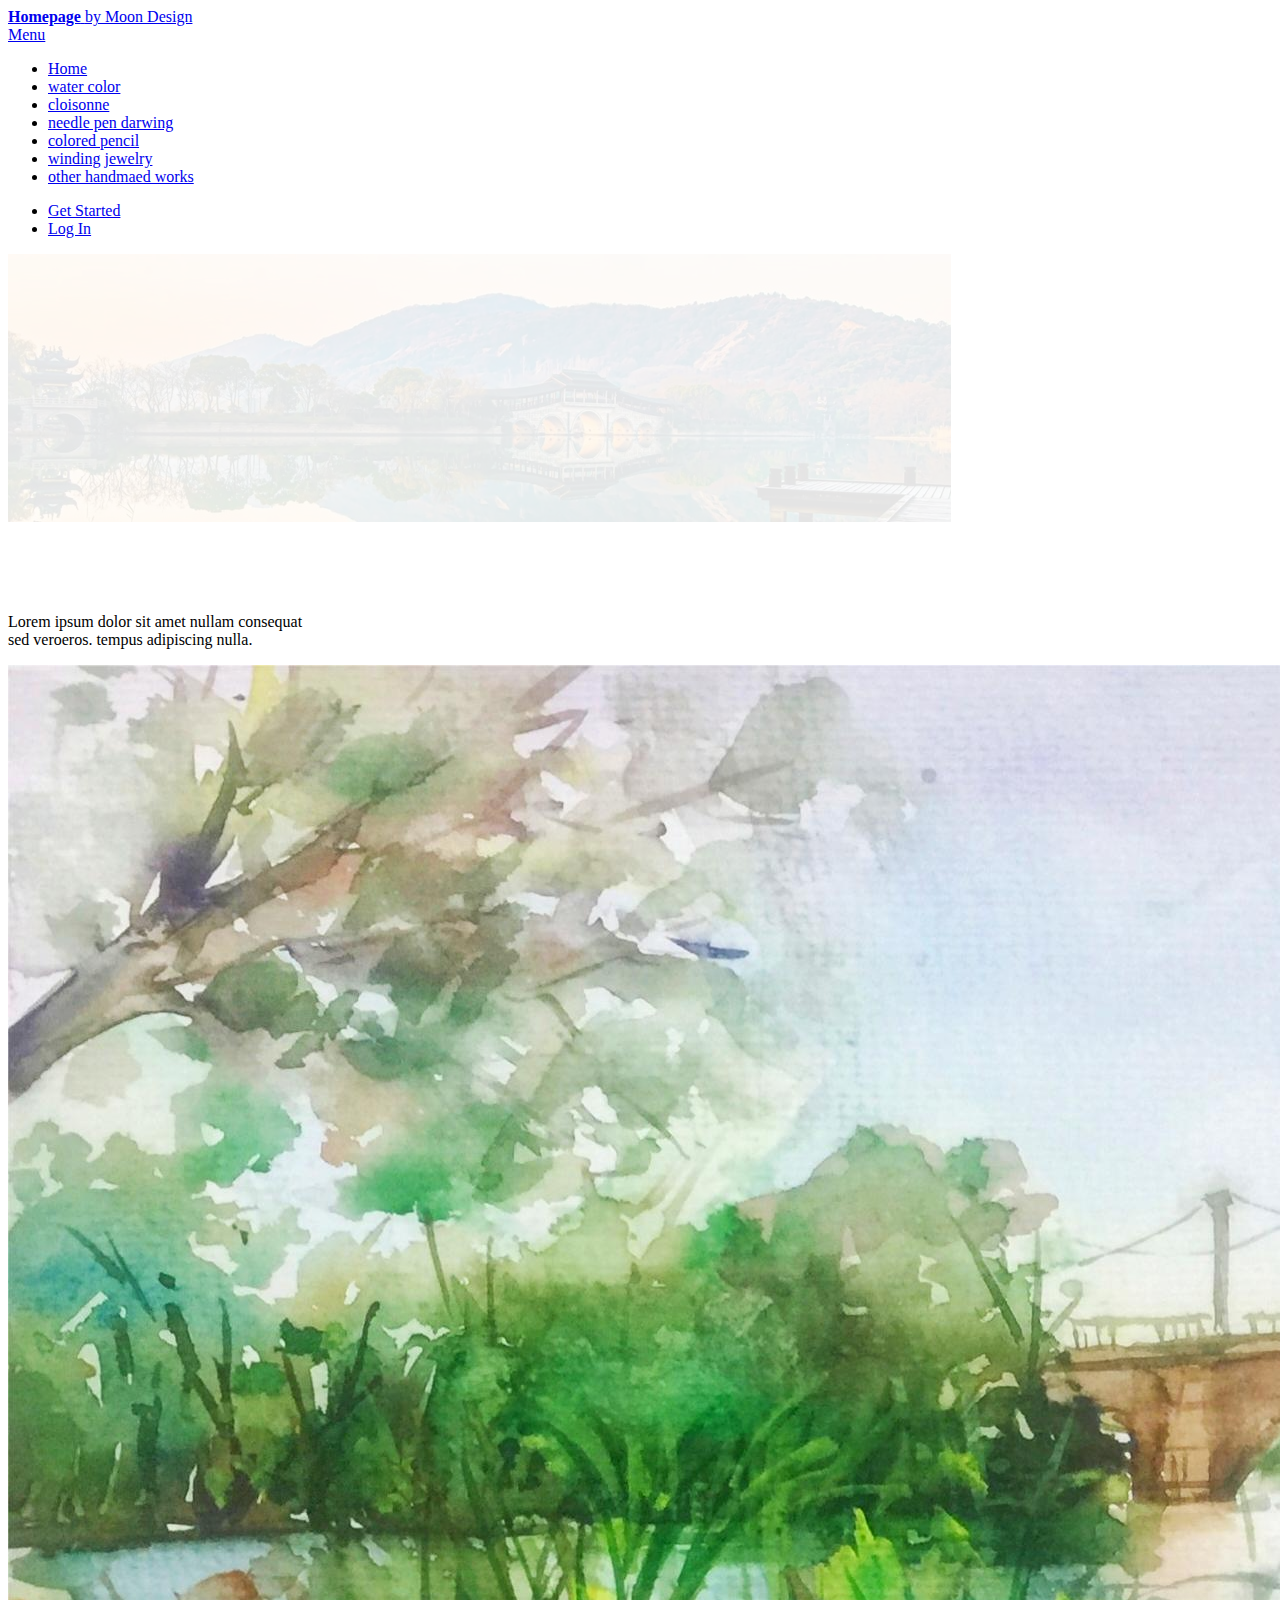
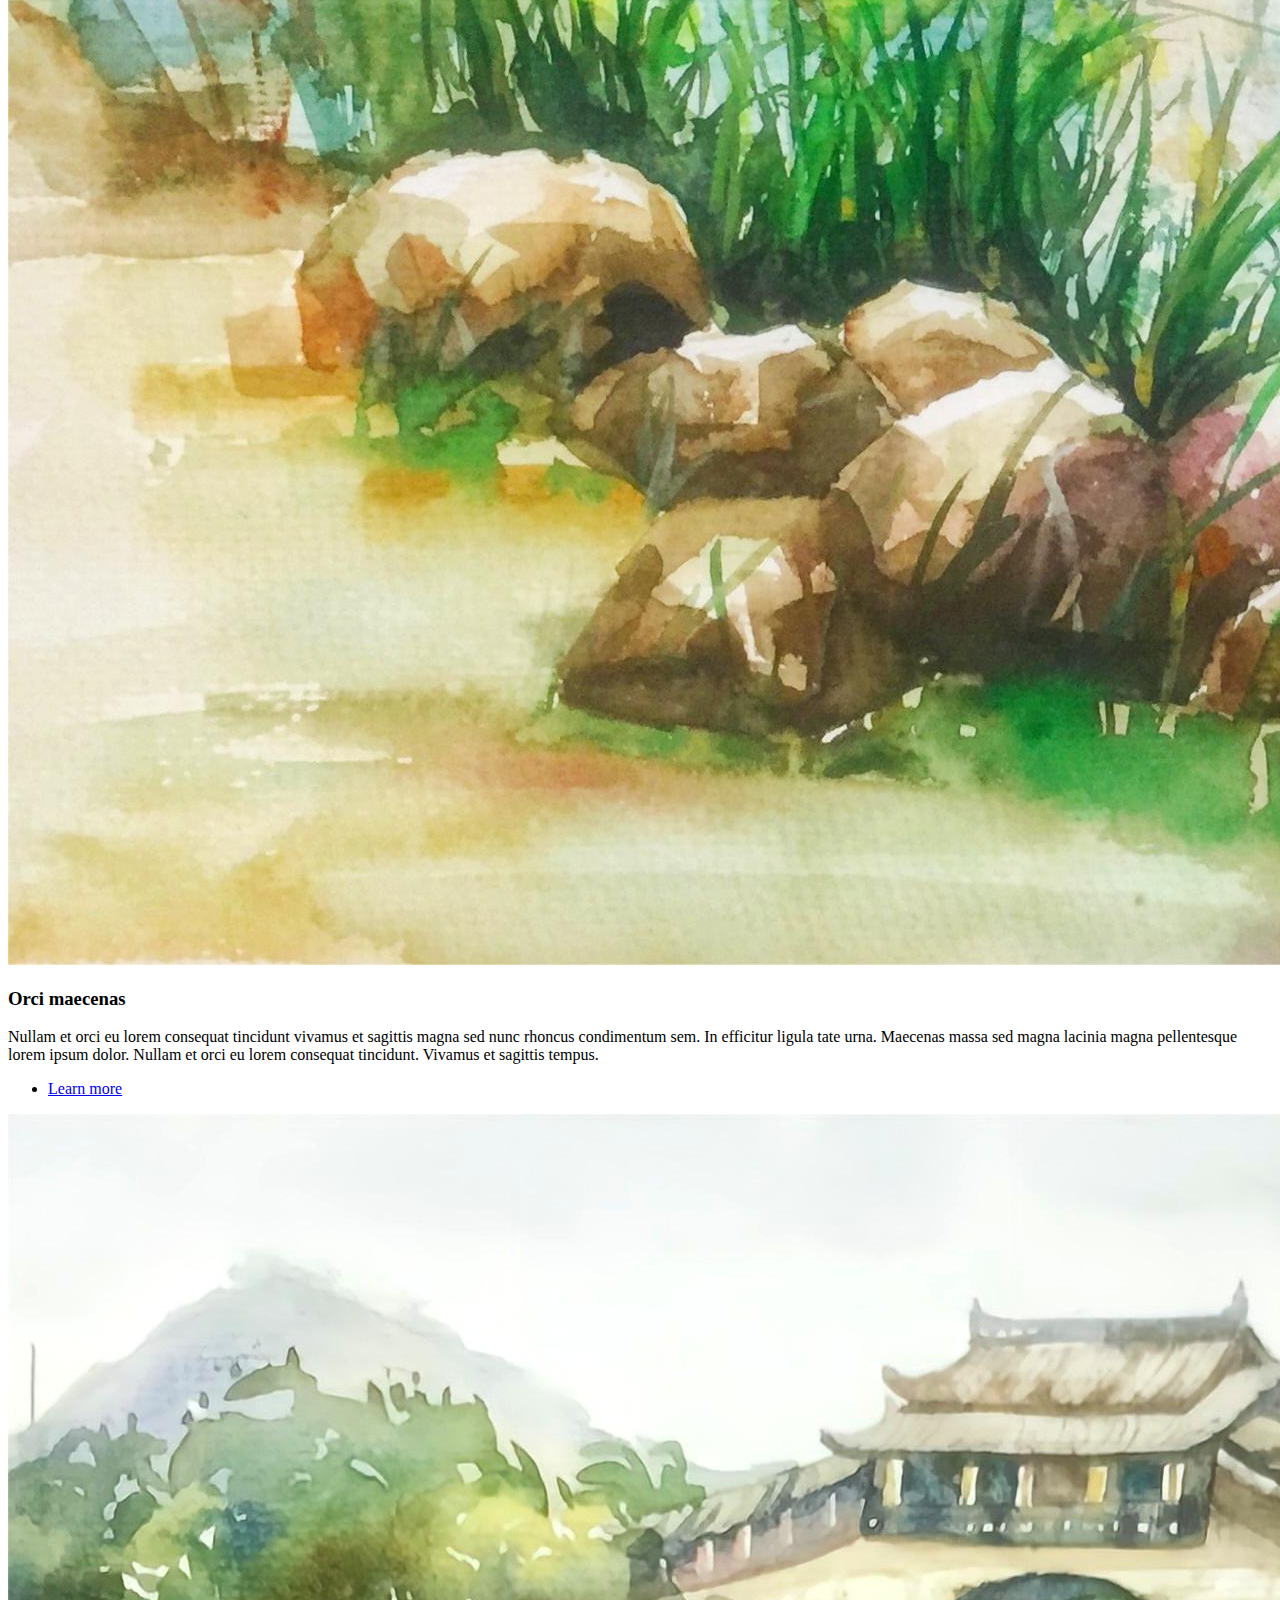
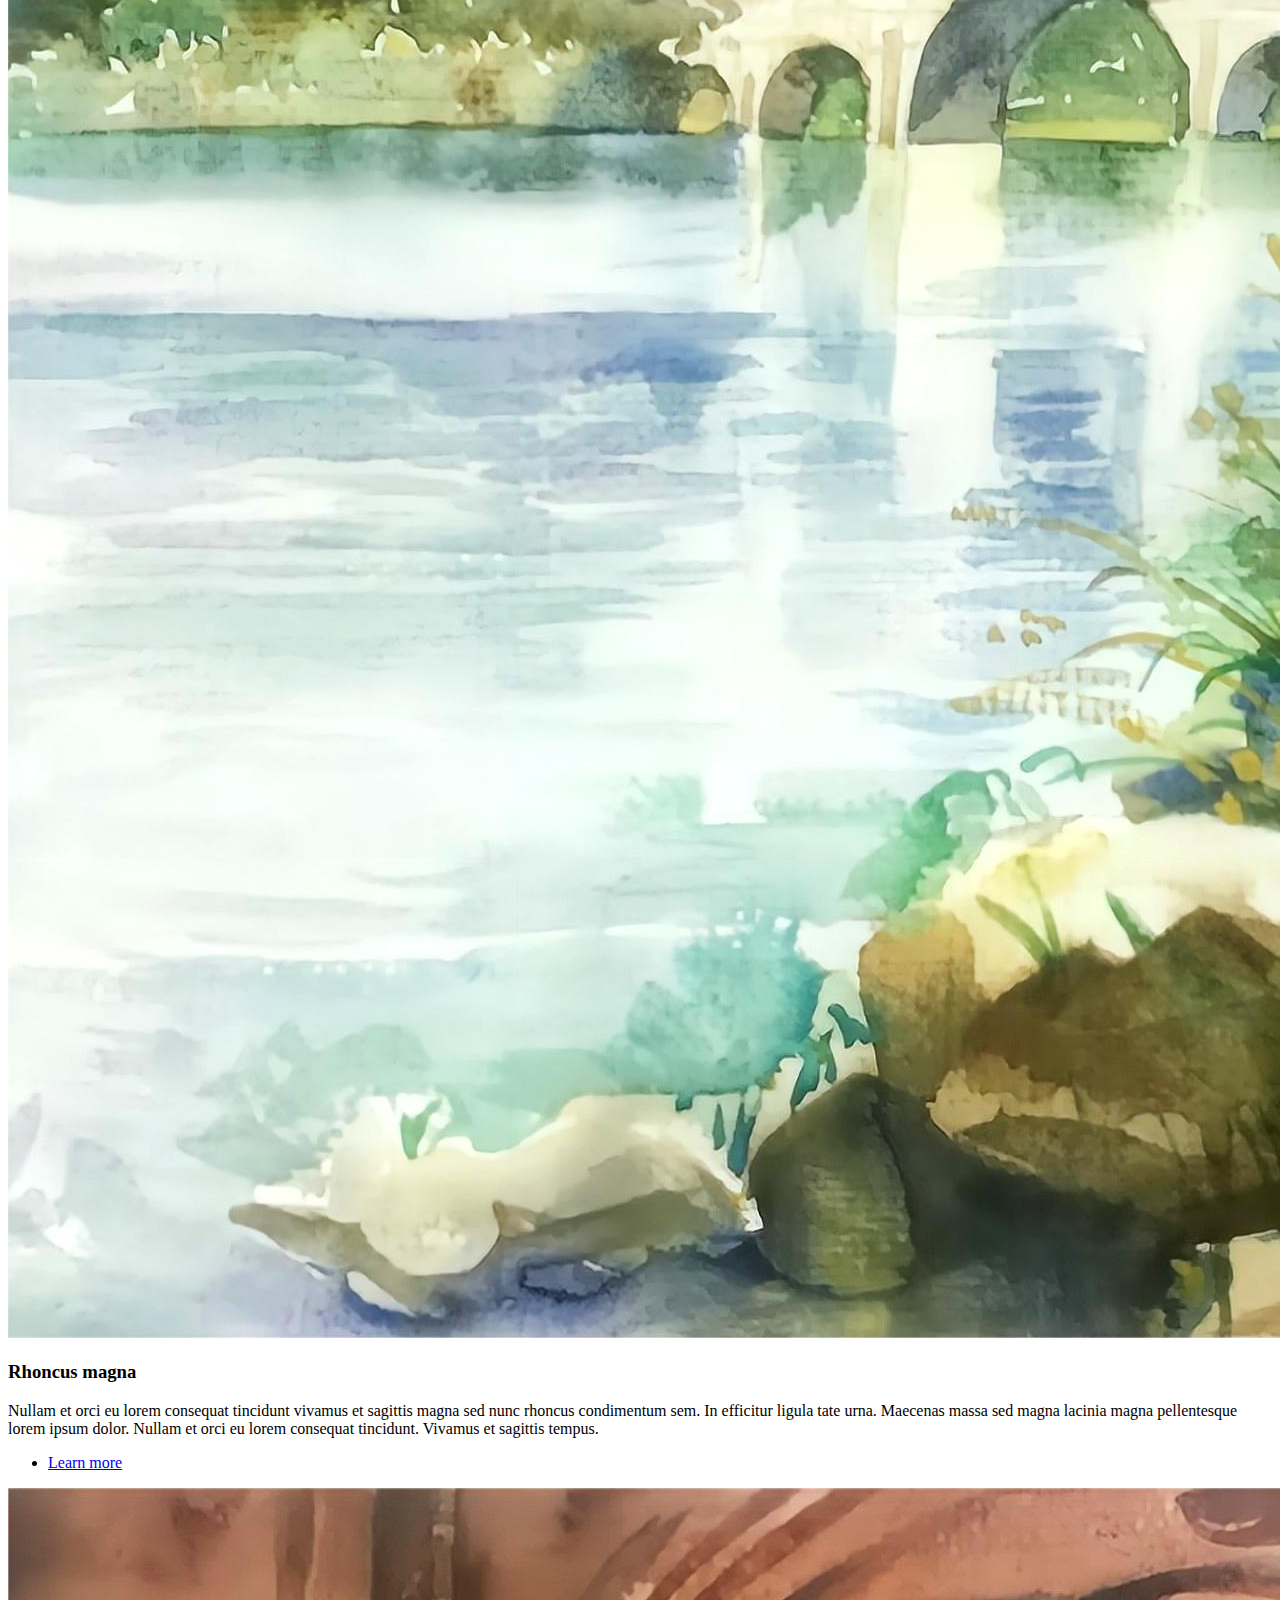
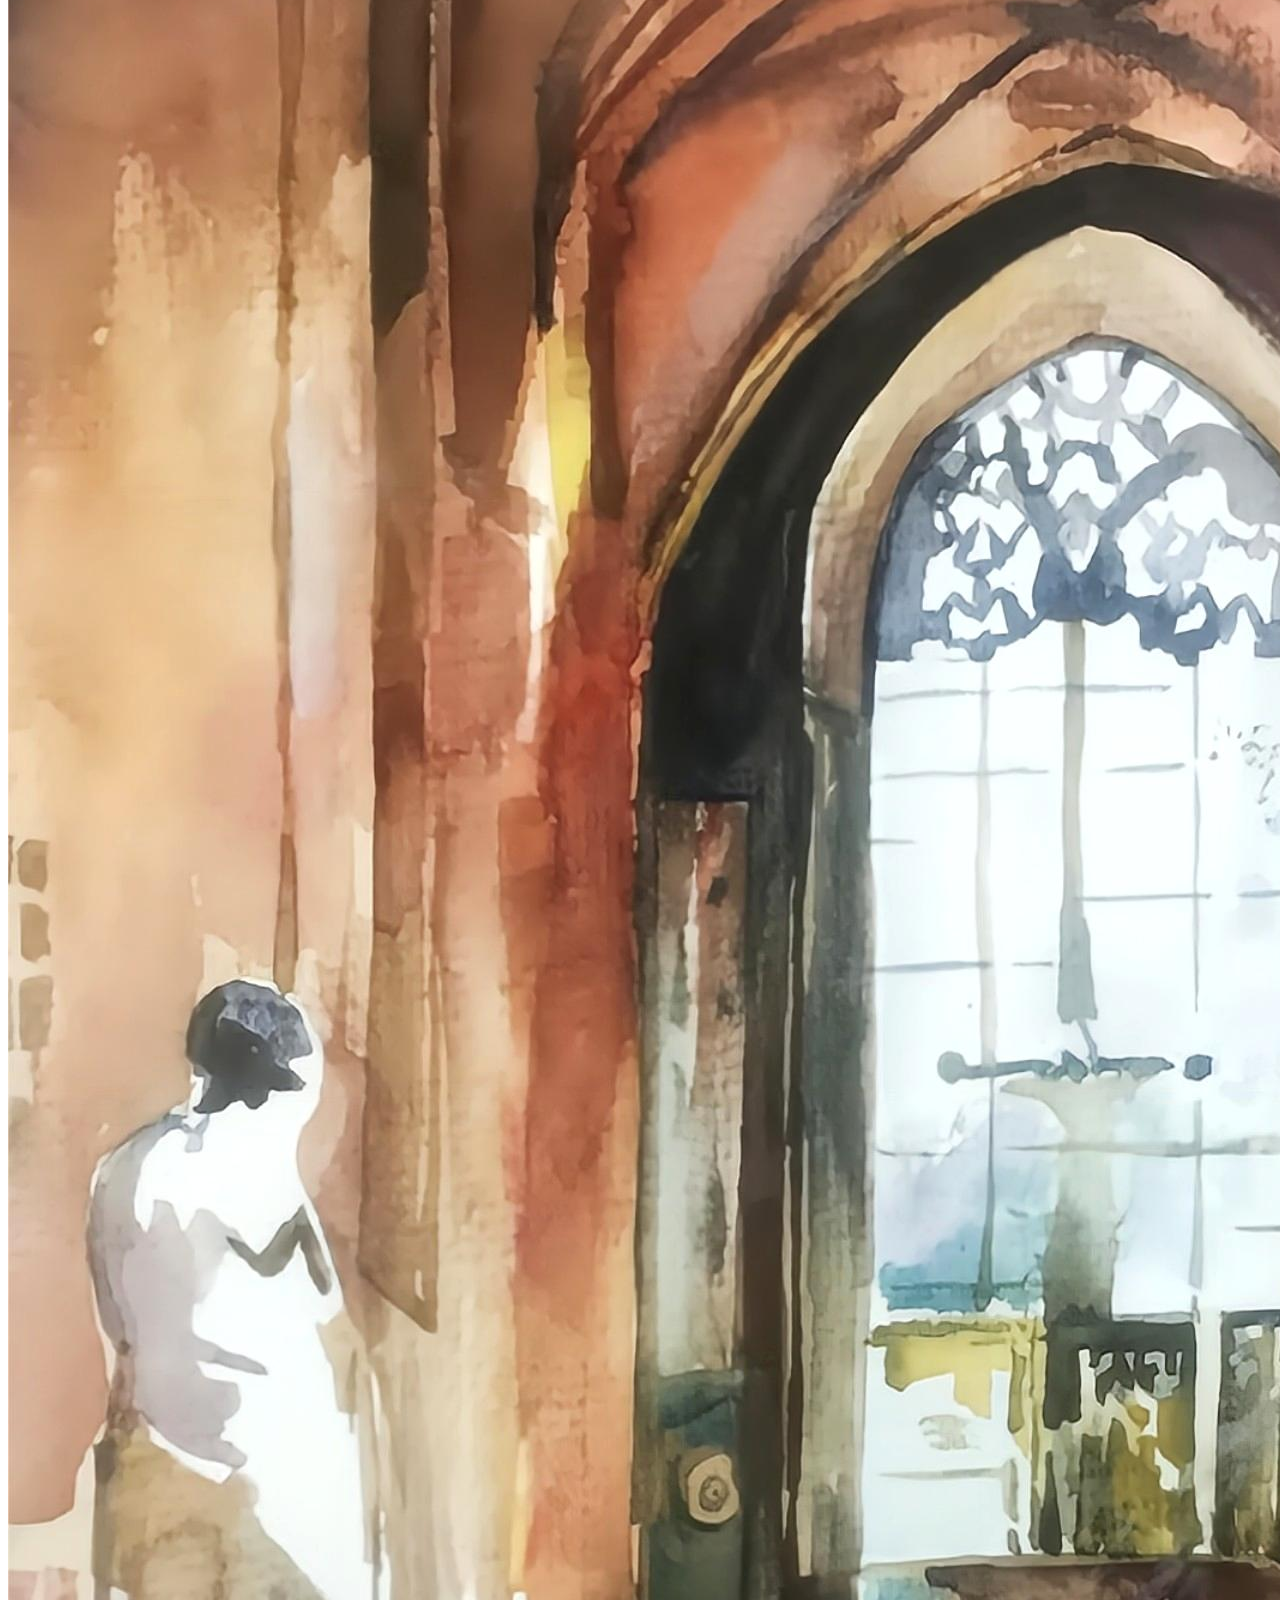
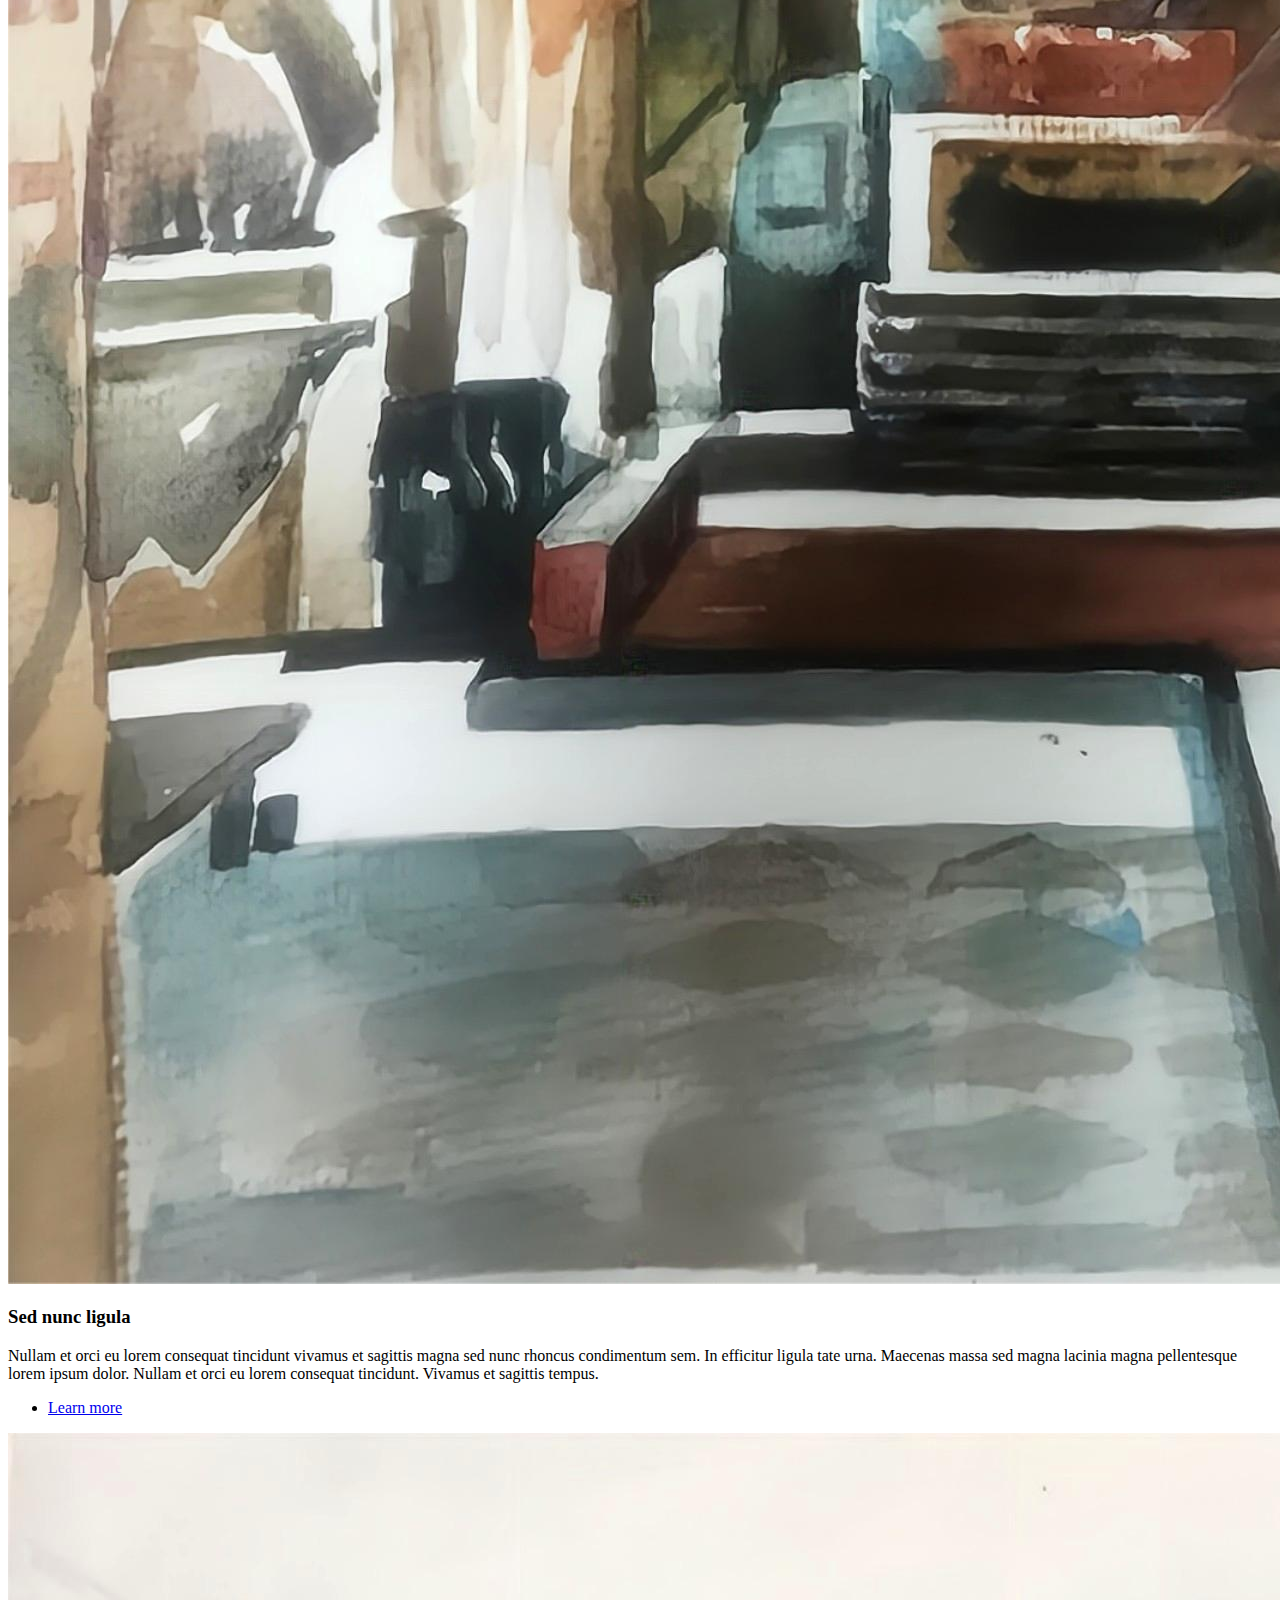
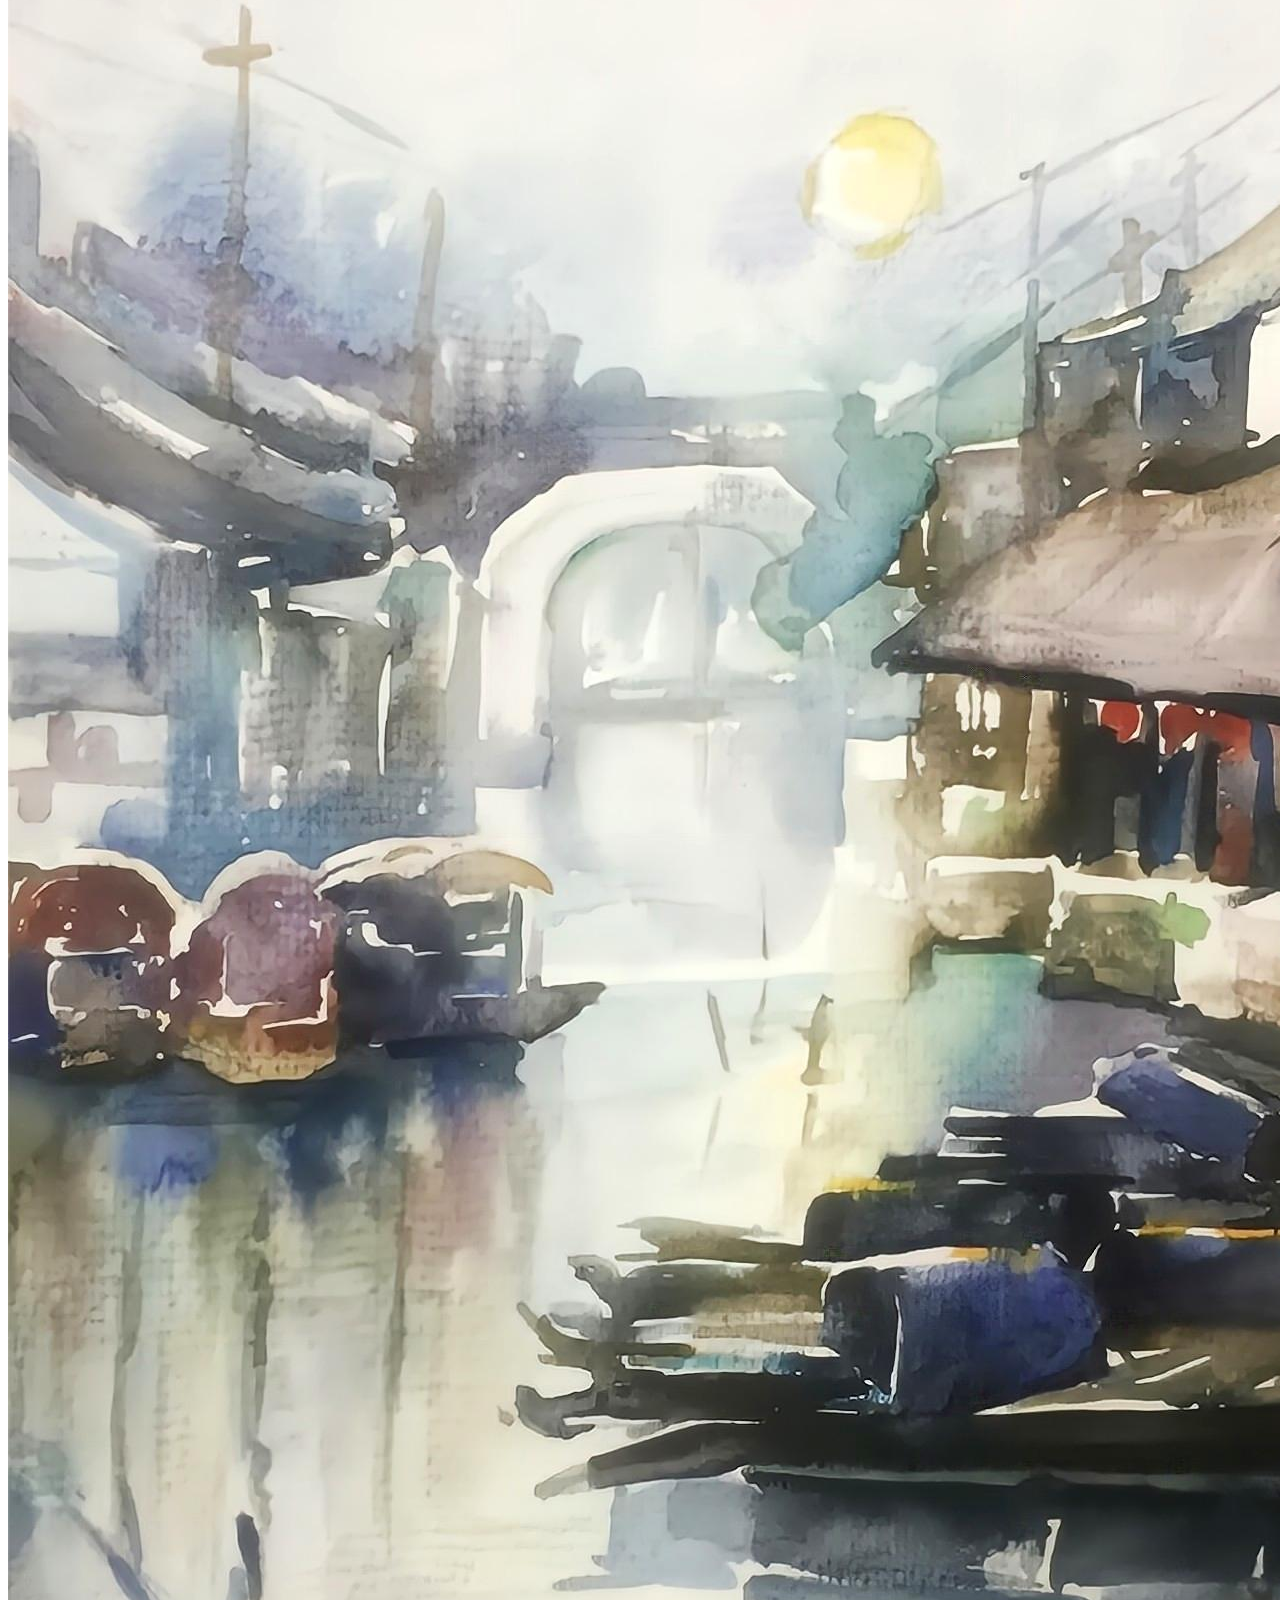
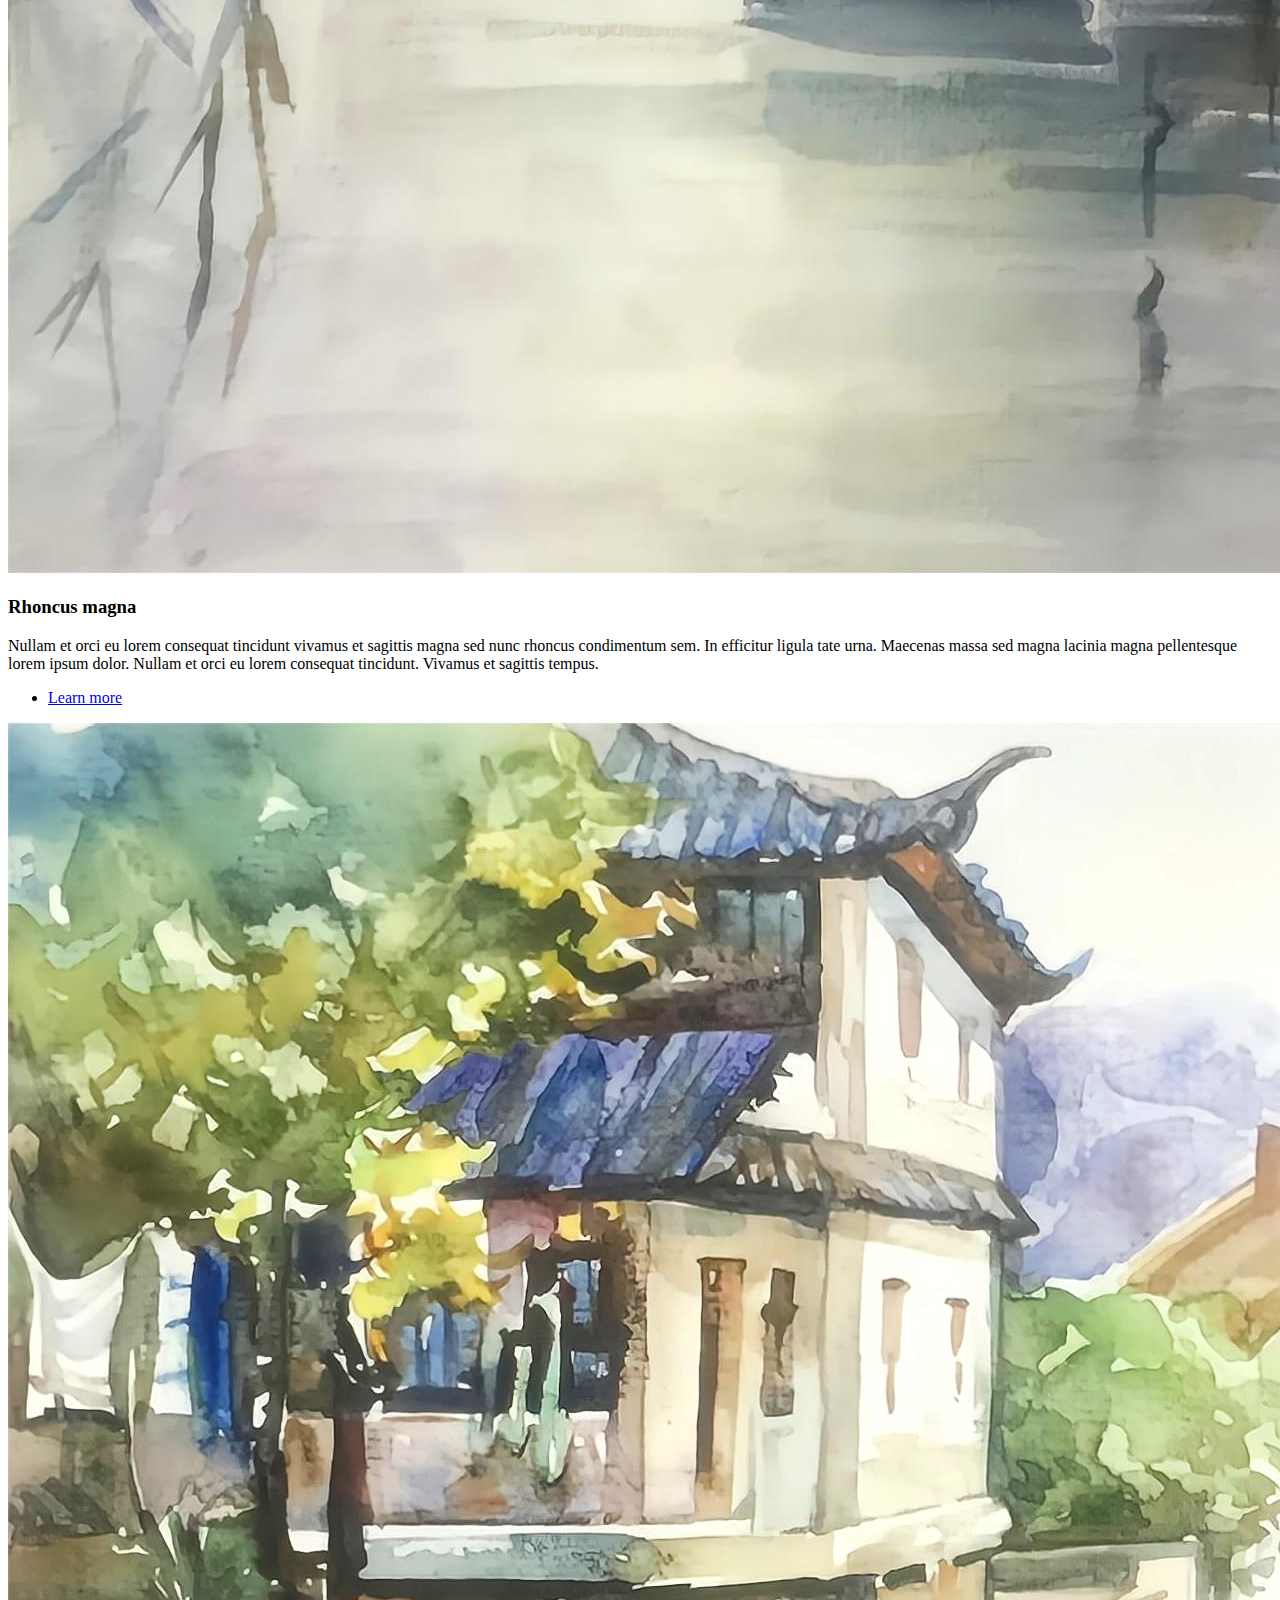
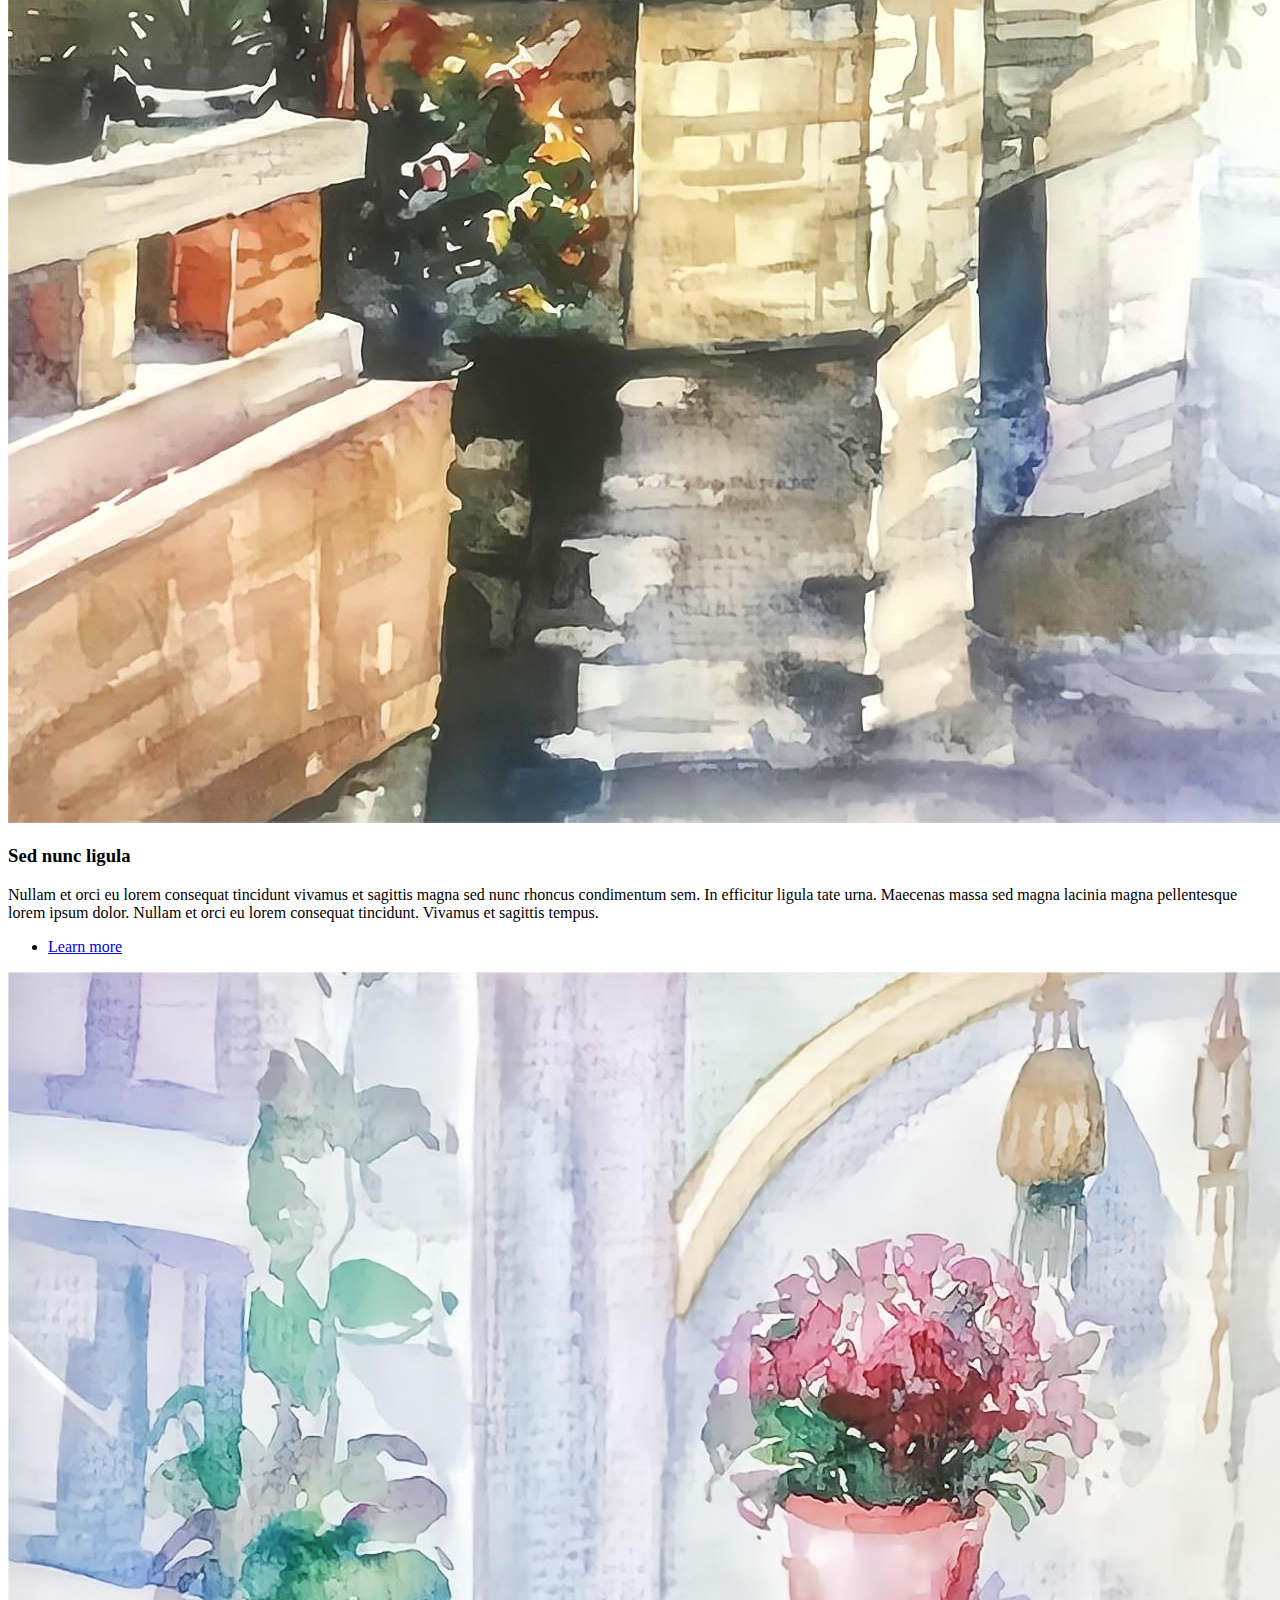
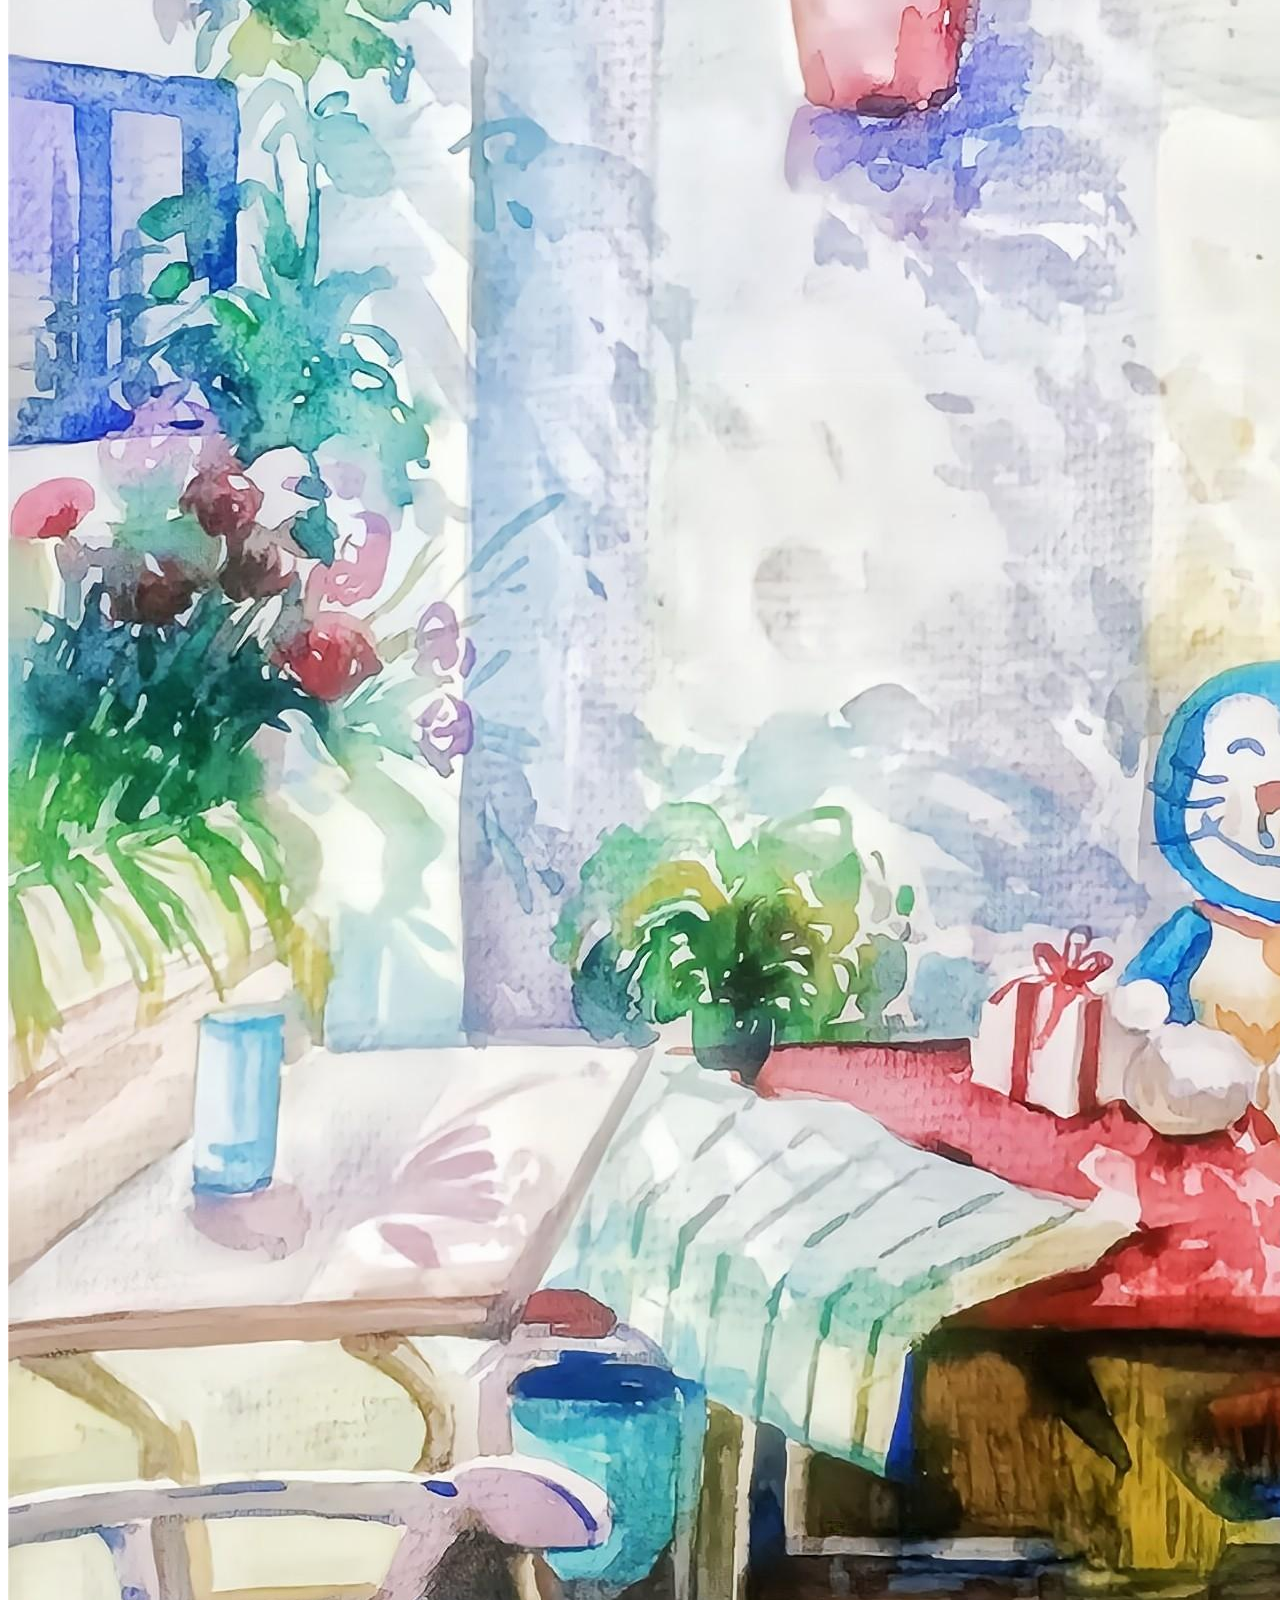
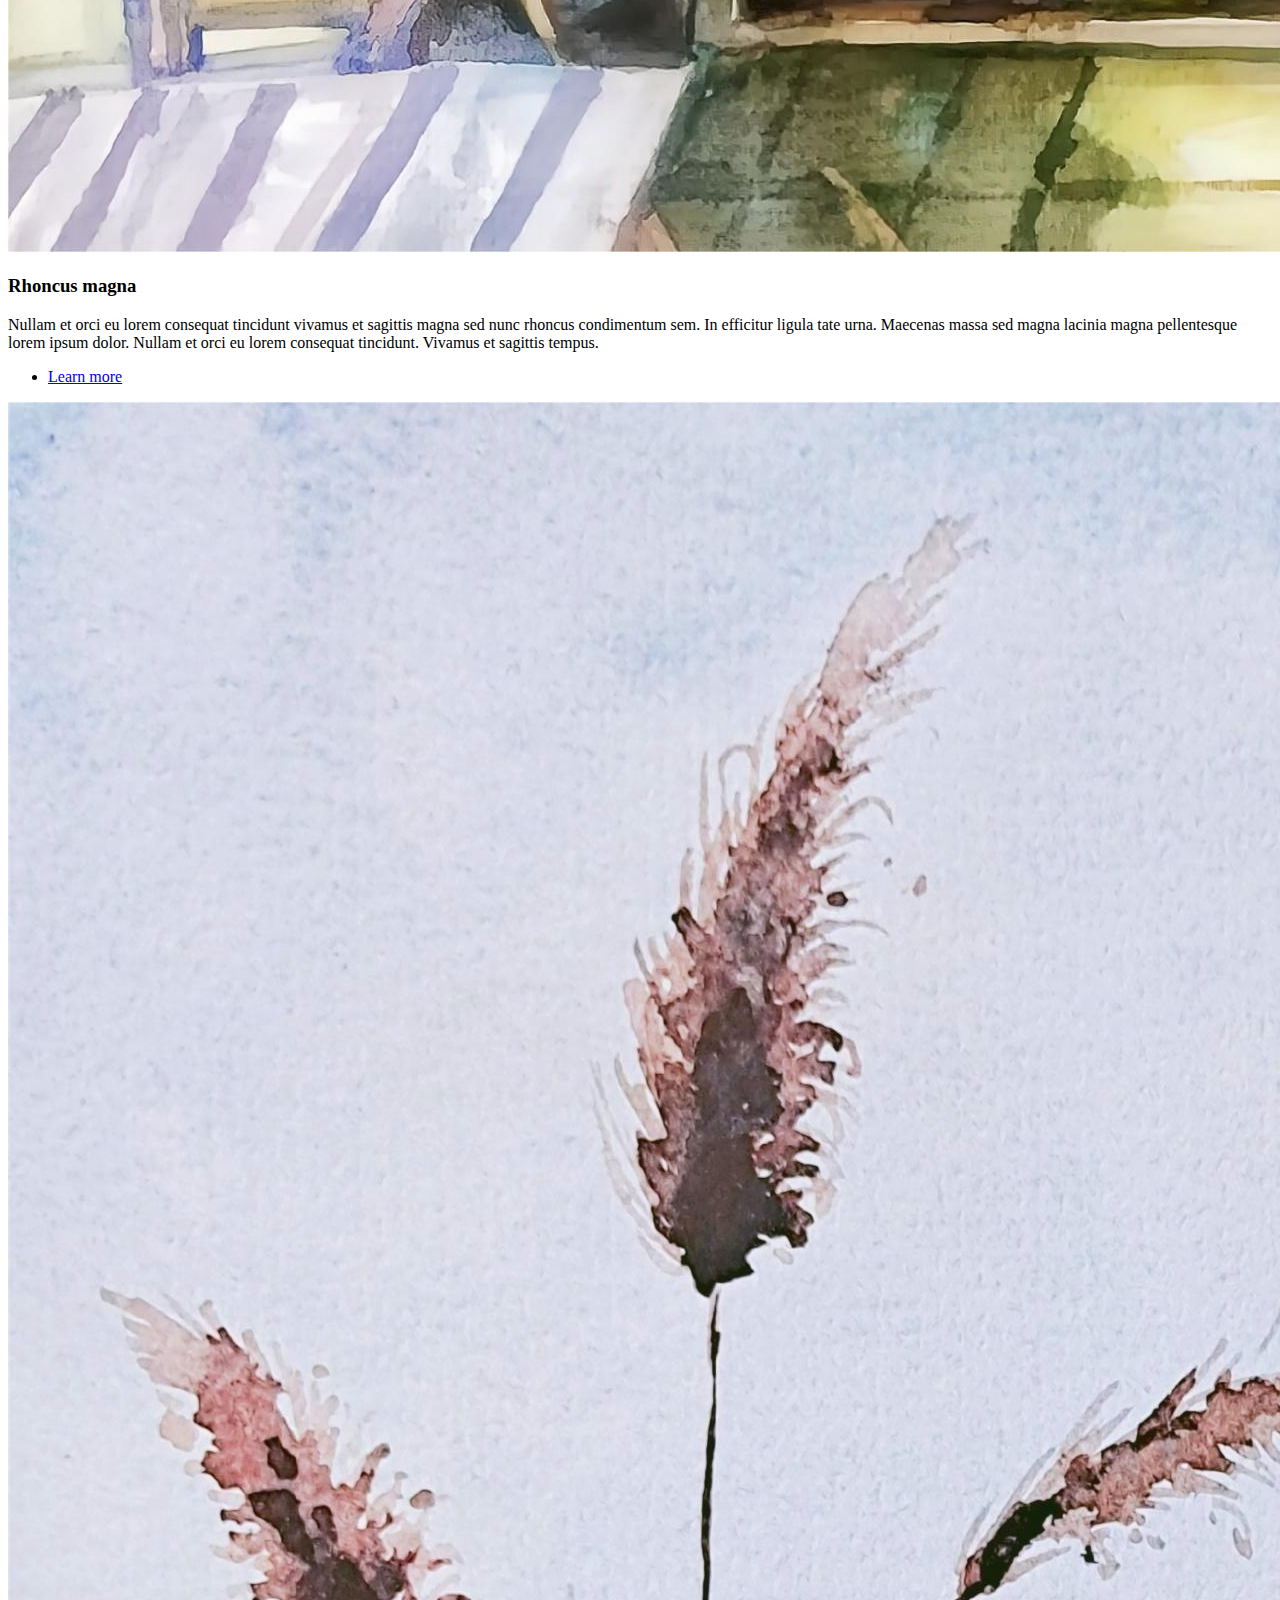
==== 00water_color.html @ 89b1cb45 "Add files via upload" ====
<!DOCTYPE HTML>
<!--
	Forty by HTML5 UP
	html5up.net | @ajlkn
	Free for personal and commercial use under the CCA 3.0 license (html5up.net/license)
-->
<html>
	<head>
		<title>water color - Moon's homepage</title>
		<meta charset="utf-8" />
		<meta name="viewport" content="width=device-width, initial-scale=1, user-scalable=no" />
		<link rel="stylesheet" href="assets/css/main.css" />
		<noscript><link rel="stylesheet" href="assets/css/noscript.css" /></noscript>
	</head>
	<body class="is-preload">

		<!-- Wrapper -->
			<div id="wrapper">

				<!-- Header -->
				<!-- Note: The "styleN" class below should match that of the banner element. -->
					<header id="header" class="alt style2">
						<a href="index.html" class="logo"><strong>Homepage</strong> <span>by Moon Design</span></a>
						<nav>
							<a href="#menu">Menu</a>
						</nav>
					</header>

				<!-- Menu -->
					<nav id="menu">
						<ul class="links">
							<li><a href="index.html">Home</a></li>
							<li><a href="00water_color.html"         >water color</a></li>
							<li><a href="01cloisonne.html"           >cloisonne</a></li>
							<li><a href="02needle_pen_darwing.html"  >needle pen darwing</a></li>
							<li><a href="03colored_pencil.html"      >colored pencil</a></li>
							<li><a href="04winding_jewelry.html"     >winding jewelry</a></li>
							<li><a href="05other_handmaed_works.html">other handmaed works</a></li>
						</ul>
						<ul class="actions stacked">
							<li><a href="#" class="button primary fit">Get Started</a></li>
							<li><a href="#" class="button fit">Log In</a></li>
						</ul>
					</nav>

				<!-- Banner -->
				<!-- Note: The "styleN" class below should match that of the header element. -->
                <!-- 文字介绍 -->
					<section id="banner" class="style2">
						<div class="inner">
							<span class="image" style="opacity: 0.1;">
								<img src="img/scbg.jpg" alt="" />
							</span>
							<header class="major">
								<h1 style="color: #ffffff;">水 彩</h1>
							</header>
							<div class="content">
								<p>Lorem ipsum dolor sit amet nullam consequat<br />
								sed veroeros. tempus adipiscing nulla.</p>
							</div>
						</div>
					</section>

				<!-- Main -->
					<div id="main">

						<!-- one -->
							<!-- <section id="one">
								<div class="inner">
									<header class="major">
										<h2>Sed amet aliquam</h2>
									</header>
									<p>Nullam et orci eu lorem consequat tincidunt vivamus et sagittis magna sed nunc rhoncus condimentum sem. In efficitur ligula tate urna. Maecenas massa vel lacinia pellentesque lorem ipsum dolor. Nullam et orci eu lorem consequat tincidunt. Vivamus et sagittis libero. Nullam et orci eu lorem consequat tincidunt vivamus et sagittis magna sed nunc rhoncus condimentum sem. In efficitur ligula tate urna.</p>
								</div>
							</section> -->

						<!-- Two -->
							<section id="two" class="spotlights" >


								<section id="section_sc">
									<a href="generic.html" class="image">
										<img src="img/sc/1.jpg" alt="" data-position="center center" />
									</a>
									<div class="content">
										<div class="inner">
											<header class="major">
												<h3>Orci maecenas</h3>
											</header>
											<p>Nullam et orci eu lorem consequat tincidunt vivamus et sagittis magna sed nunc rhoncus condimentum sem. In efficitur ligula tate urna. Maecenas massa sed magna lacinia magna pellentesque lorem ipsum dolor. Nullam et orci eu lorem consequat tincidunt. Vivamus et sagittis tempus.</p>
											<ul class="actions">
												<li><a href="generic.html" class="button">Learn more</a></li>
											</ul>
										</div>
									</div>
								</section>



								<section id="section_sc">
									<a href="generic.html" class="image">
										<img src="img/sc/2.jpg" alt="" data-position="top center" />
									</a>
									<div class="content">
										<div class="inner">
											<header class="major">
												<h3>Rhoncus magna</h3>
											</header>
											<p>Nullam et orci eu lorem consequat tincidunt vivamus et sagittis magna sed nunc rhoncus condimentum sem. In efficitur ligula tate urna. Maecenas massa sed magna lacinia magna pellentesque lorem ipsum dolor. Nullam et orci eu lorem consequat tincidunt. Vivamus et sagittis tempus.</p>
											<ul class="actions">
												<li><a href="generic.html" class="button">Learn more</a></li>
											</ul>
										</div>
									</div>
								</section>





								<section id="section_sc">
									<a href="generic.html" class="image">
										<img src="img/sc/3.jpg" alt="" data-position="25% 25%" />
									</a>
									<div class="content">
										<div class="inner">
											<header class="major">
												<h3>Sed nunc ligula</h3>
											</header>
											<p>Nullam et orci eu lorem consequat tincidunt vivamus et sagittis magna sed nunc rhoncus condimentum sem. In efficitur ligula tate urna. Maecenas massa sed magna lacinia magna pellentesque lorem ipsum dolor. Nullam et orci eu lorem consequat tincidunt. Vivamus et sagittis tempus.</p>
											<ul class="actions">
												<li><a href="generic.html" class="button">Learn more</a></li>
											</ul>
										</div>
									</div>
								</section>


								<section id="section_sc">
									<a href="generic.html" class="image">
										<img src="img/sc/4.jpg" alt="" data-position="top center" />
									</a>
									<div class="content">
										<div class="inner">
											<header class="major">
												<h3>Rhoncus magna</h3>
											</header>
											<p>Nullam et orci eu lorem consequat tincidunt vivamus et sagittis magna sed nunc rhoncus condimentum sem. In efficitur ligula tate urna. Maecenas massa sed magna lacinia magna pellentesque lorem ipsum dolor. Nullam et orci eu lorem consequat tincidunt. Vivamus et sagittis tempus.</p>
											<ul class="actions">
												<li><a href="generic.html" class="button">Learn more</a></li>
											</ul>
										</div>
									</div>
								</section>


								<section id="section_sc">
									<a href="generic.html" class="image">
										<img src="img/sc/5.jpg" alt="" data-position="25% 25%" />
									</a>
									<div class="content">
										<div class="inner">
											<header class="major">
												<h3>Sed nunc ligula</h3>
											</header>
											<p>Nullam et orci eu lorem consequat tincidunt vivamus et sagittis magna sed nunc rhoncus condimentum sem. In efficitur ligula tate urna. Maecenas massa sed magna lacinia magna pellentesque lorem ipsum dolor. Nullam et orci eu lorem consequat tincidunt. Vivamus et sagittis tempus.</p>
											<ul class="actions">
												<li><a href="generic.html" class="button">Learn more</a></li>
											</ul>
										</div>
									</div>
								</section>


								<section id="section_sc">
									<a href="generic.html" class="image">
										<img src="img/sc/6.jpg" alt="" data-position="top center" />
									</a>
									<div class="content">
										<div class="inner">
											<header class="major">
												<h3>Rhoncus magna</h3>
											</header>
											<p>Nullam et orci eu lorem consequat tincidunt vivamus et sagittis magna sed nunc rhoncus condimentum sem. In efficitur ligula tate urna. Maecenas massa sed magna lacinia magna pellentesque lorem ipsum dolor. Nullam et orci eu lorem consequat tincidunt. Vivamus et sagittis tempus.</p>
											<ul class="actions">
												<li><a href="generic.html" class="button">Learn more</a></li>
											</ul>
										</div>
									</div>
								</section>

								<section id="section_sc">
									<a href="generic.html" class="image">
										<img src="img/sc/7.jpg" alt="" data-position="25% 25%" />
									</a>
									<div class="content">
										<div class="inner">
											<header class="major">
												<h3>Sed nunc ligula</h3>
											</header>
											<p>Nullam et orci eu lorem consequat tincidunt vivamus et sagittis magna sed nunc rhoncus condimentum sem. In efficitur ligula tate urna. Maecenas massa sed magna lacinia magna pellentesque lorem ipsum dolor. Nullam et orci eu lorem consequat tincidunt. Vivamus et sagittis tempus.</p>
											<ul class="actions">
												<li><a href="generic.html" class="button">Learn more</a></li>
											</ul>
										</div>
									</div>
								</section>

								 
								<section id="section_sc">
									<a href="generic.html" class="image">
										<img src="img/sc/8.jpg" alt="" data-position="top center" />
									</a>
									<div class="content">
										<div class="inner">
											<header class="major">
												<h3>Rhoncus magna</h3>
											</header>
											<p>Nullam et orci eu lorem consequat tincidunt vivamus et sagittis magna sed nunc rhoncus condimentum sem. In efficitur ligula tate urna. Maecenas massa sed magna lacinia magna pellentesque lorem ipsum dolor. Nullam et orci eu lorem consequat tincidunt. Vivamus et sagittis tempus.</p>
											<ul class="actions">
												<li><a href="generic.html" class="button">Learn more</a></li>
											</ul>
										</div>
									</div>
								</section>

							</section>

						<!-- Three -->
							<section id="three">
								<div class="inner">
									<header class="major">
										<h2>Massa libero</h2>
									</header>
									<p>Nullam et orci eu lorem consequat tincidunt vivamus et sagittis libero. Mauris aliquet magna magna sed nunc rhoncus pharetra. Pellentesque condimentum sem. In efficitur ligula tate urna. Maecenas laoreet massa vel lacinia pellentesque lorem ipsum dolor. Nullam et orci eu lorem consequat tincidunt. Vivamus et sagittis libero. Mauris aliquet magna magna sed nunc rhoncus amet pharetra et feugiat tempus.</p>
									<ul class="actions">
										<li><a href="generic.html" class="button next">Get Started</a></li>
									</ul>
								</div>
							</section>

					</div>

				<!-- Contact -->
					<section id="contact">
						<div class="inner">
							<section>
								<form method="post" action="#">
									<div class="fields">
										<div class="field half">
											<label for="name">Name</label>
											<input type="text" name="name" id="name" />
										</div>
										<div class="field half">
											<label for="email">Email</label>
											<input type="text" name="email" id="email" />
										</div>
										<div class="field">
											<label for="message">Message</label>
											<textarea name="message" id="message" rows="6"></textarea>
										</div>
									</div>
									<ul class="actions">
										<li><input type="submit" value="Send Message" class="primary" /></li>
										<li><input type="reset" value="Clear" /></li>
									</ul>
								</form>
							</section>
							<section class="split">
								<section>
									<div class="contact-method">
										<span class="icon solid alt fa-envelope"></span>
										<h3>Email</h3>
										<a href="#">information@untitled.tld</a>
									</div>
								</section>
								<section>
									<div class="contact-method">
										<span class="icon solid alt fa-phone"></span>
										<h3>Phone</h3>
										<span>(000) 000-0000 x12387</span>
									</div>
								</section>
								<section>
									<div class="contact-method">
										<span class="icon solid alt fa-home"></span>
										<h3>Address</h3>
										<span>1234 Somewhere Road #5432<br />
										Nashville, TN 00000<br />
										United States of America</span>
									</div>
								</section>
							</section>
						</div>
					</section>

				<!-- Footer -->
					<footer id="footer">
						<div class="inner">
							<ul class="icons">
								<li><a href="#" class="icon brands alt fa-twitter"><span class="label">Twitter</span></a></li>
								<li><a href="#" class="icon brands alt fa-facebook-f"><span class="label">Facebook</span></a></li>
								<li><a href="#" class="icon brands alt fa-instagram"><span class="label">Instagram</span></a></li>
								<li><a href="#" class="icon brands alt fa-github"><span class="label">GitHub</span></a></li>
								<li><a href="#" class="icon brands alt fa-linkedin-in"><span class="label">LinkedIn</span></a></li>
							</ul>
							<ul class="copyright">
								<li>&copy; Untitled</li><li>Design: <a href="https://html5up.net">HTML5 UP</a></li>
							</ul>
						</div>
					</footer>

			</div>

		<!-- Scripts -->
			<script src="assets/js/jquery.min.js"></script>
			<script src="assets/js/jquery.scrolly.min.js"></script>
			<script src="assets/js/jquery.scrollex.min.js"></script>
			<script src="assets/js/browser.min.js"></script>
			<script src="assets/js/breakpoints.min.js"></script>
			<script src="assets/js/util.js"></script>
			<script src="assets/js/main.js"></script>

	</body>
</html>
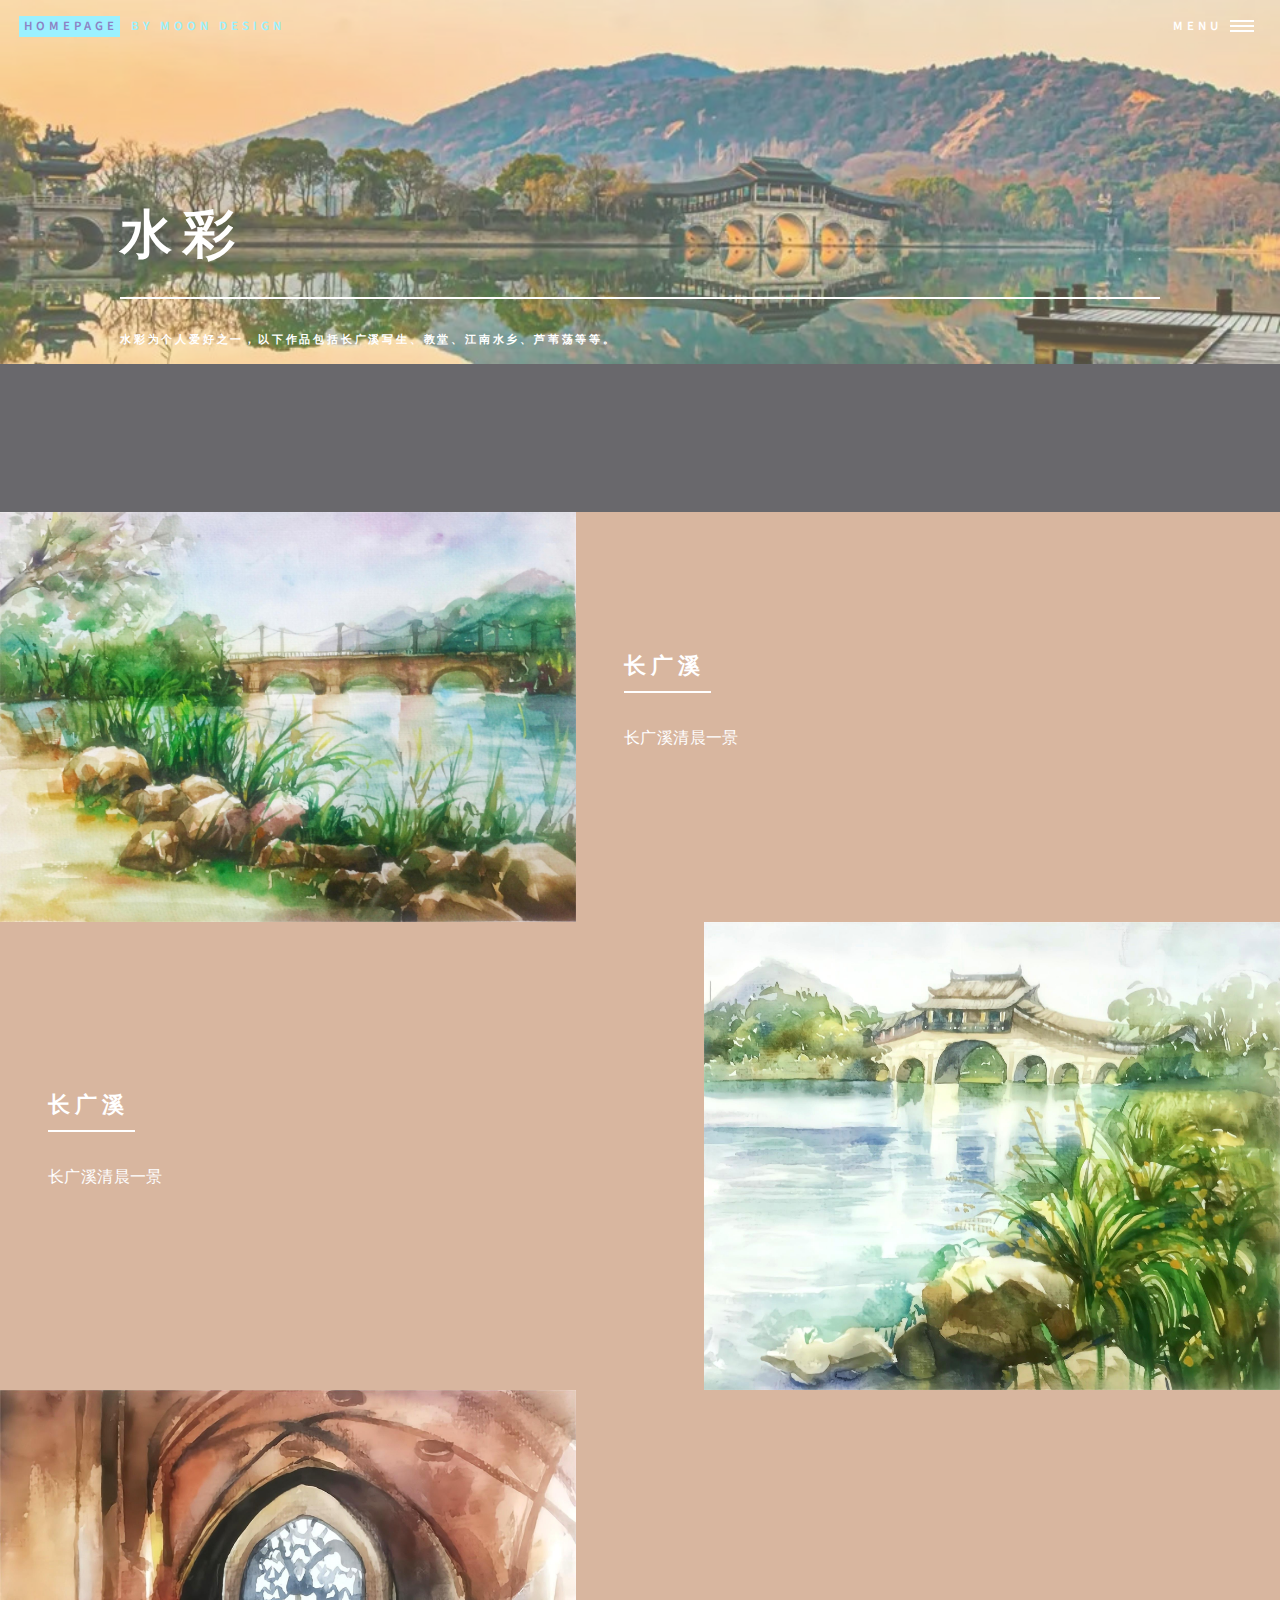
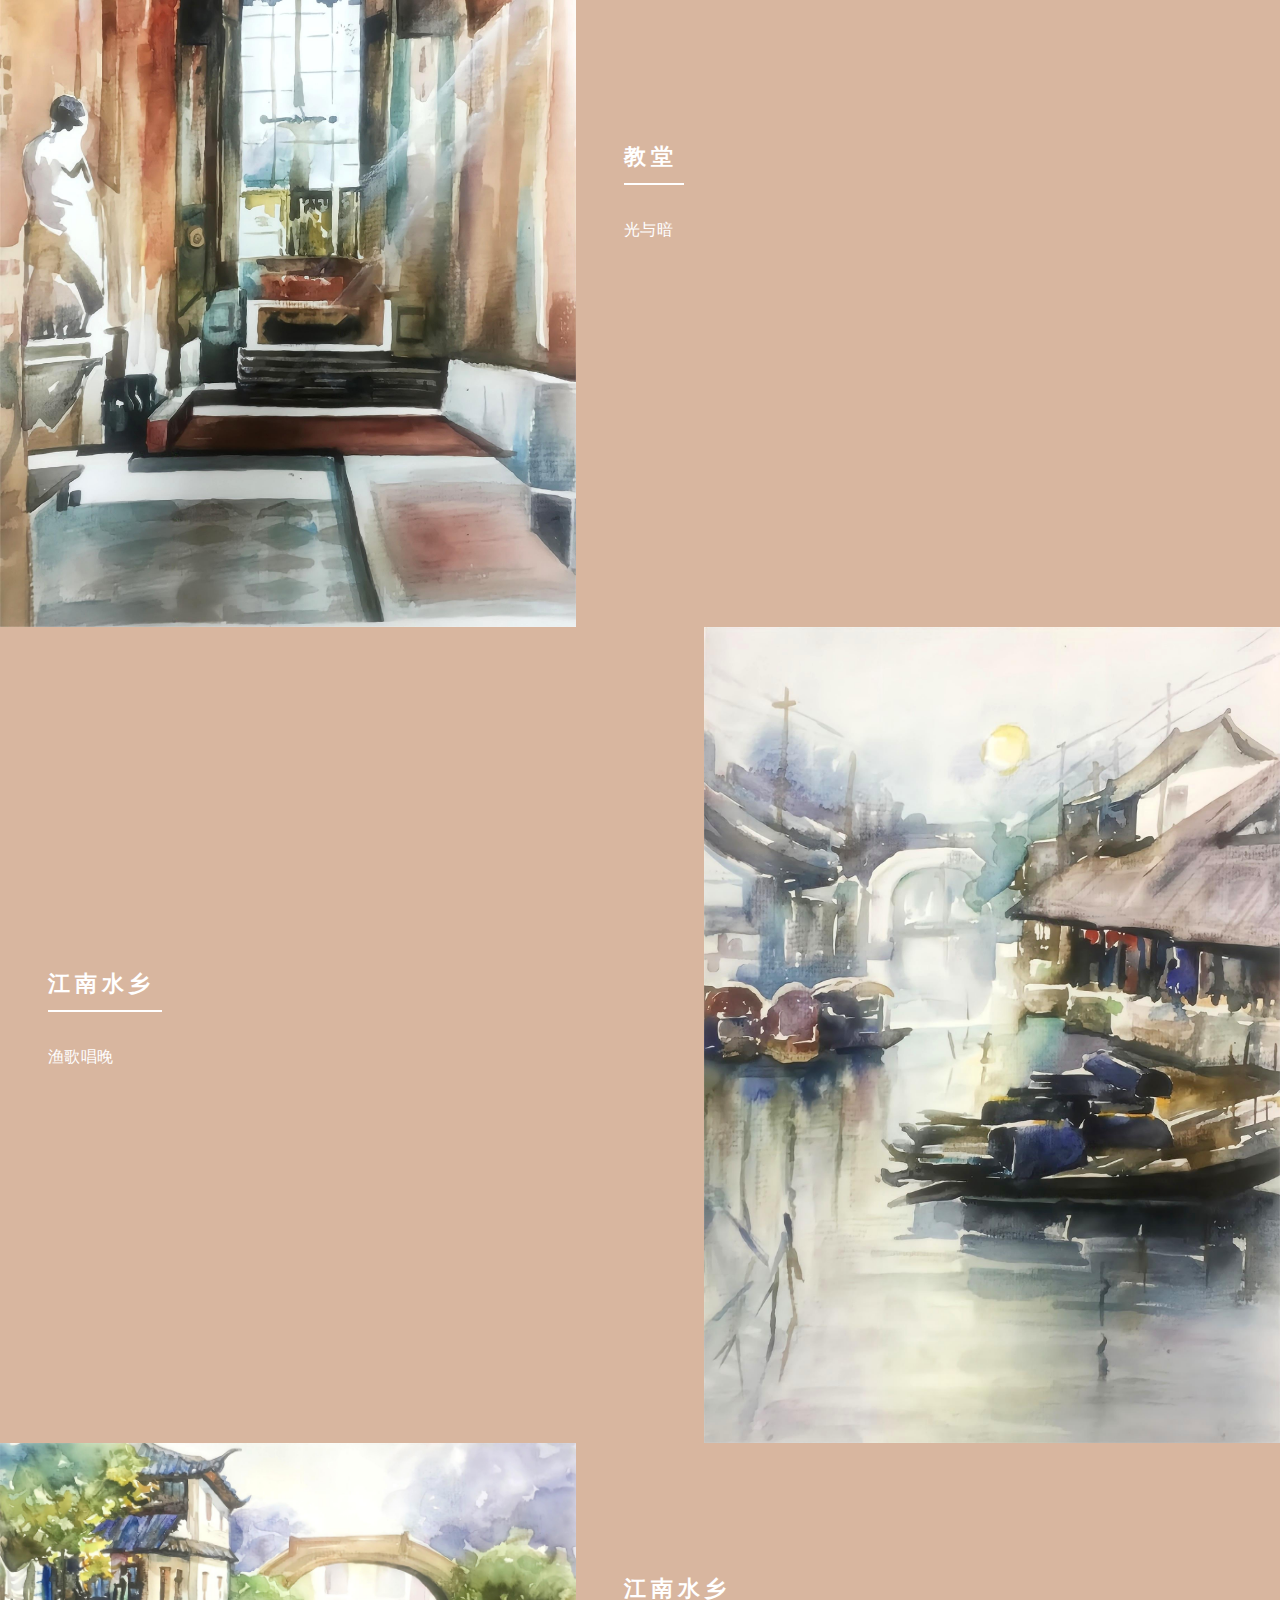
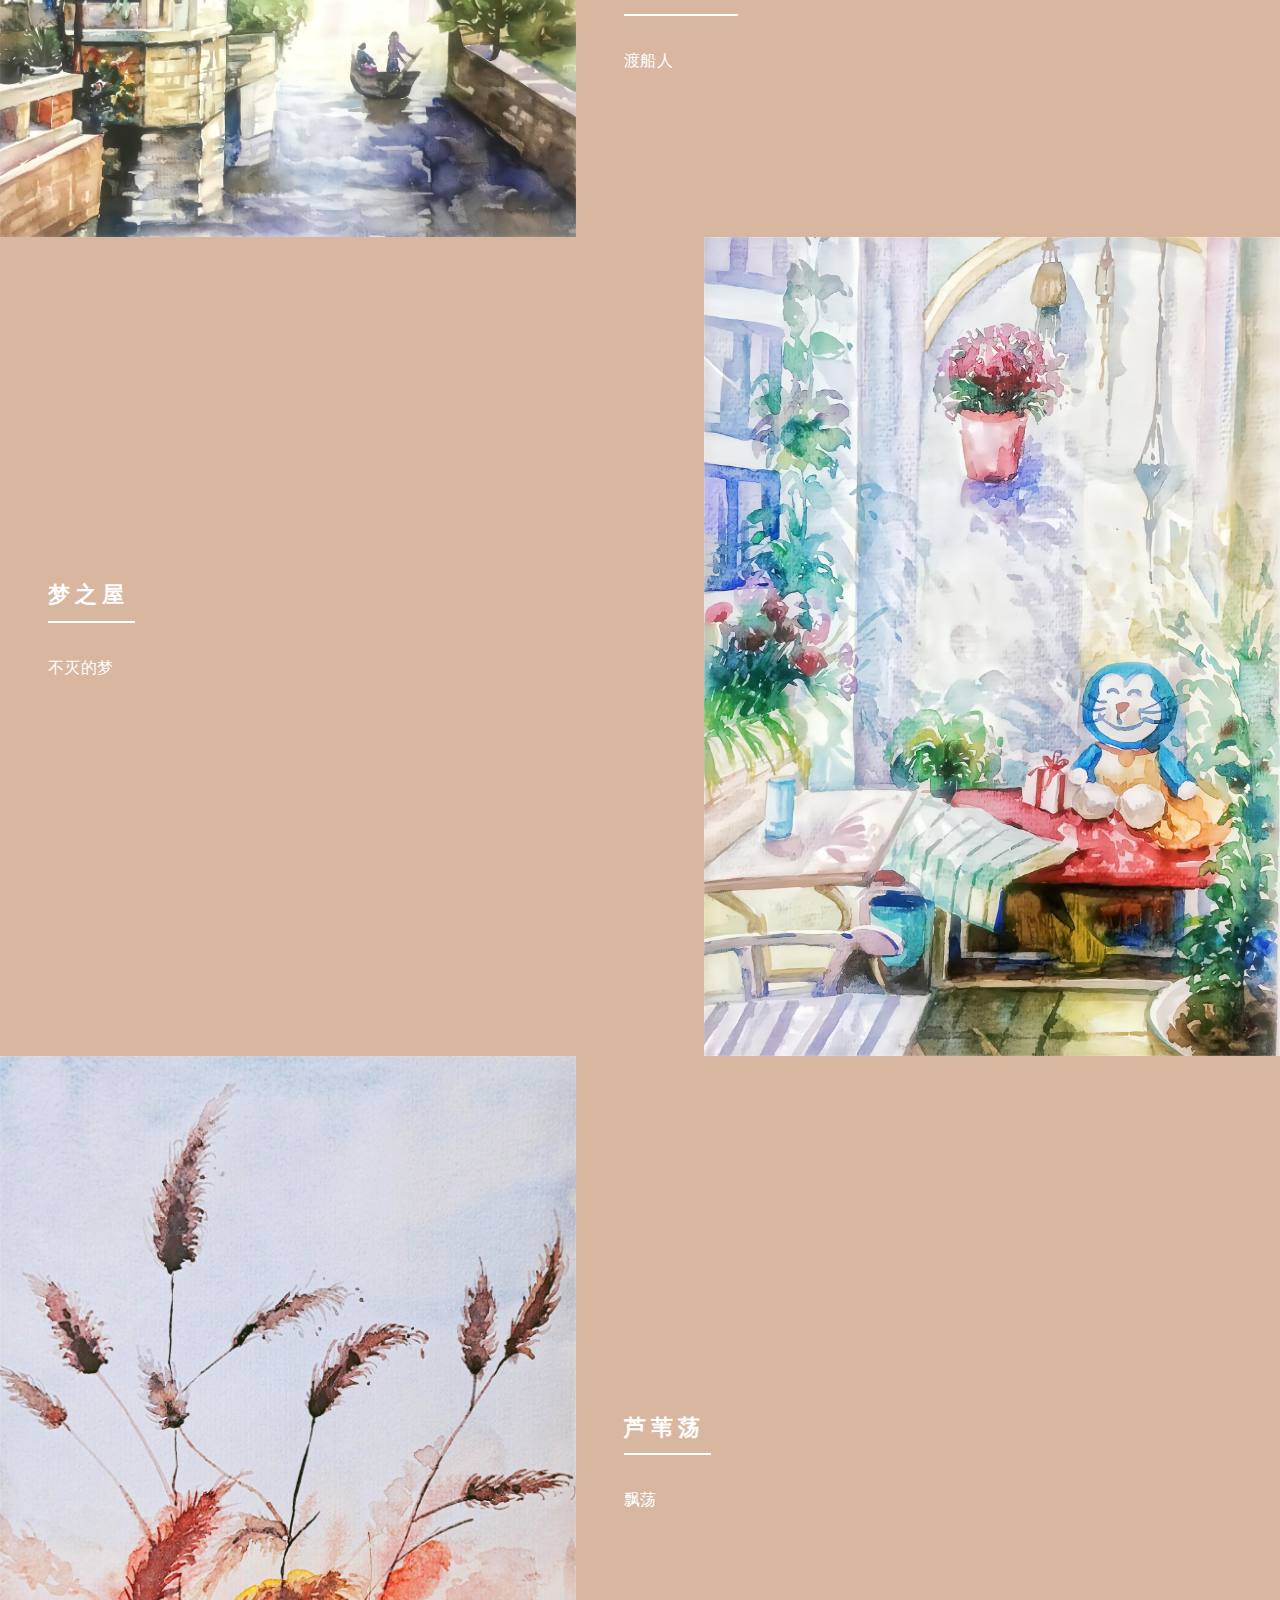
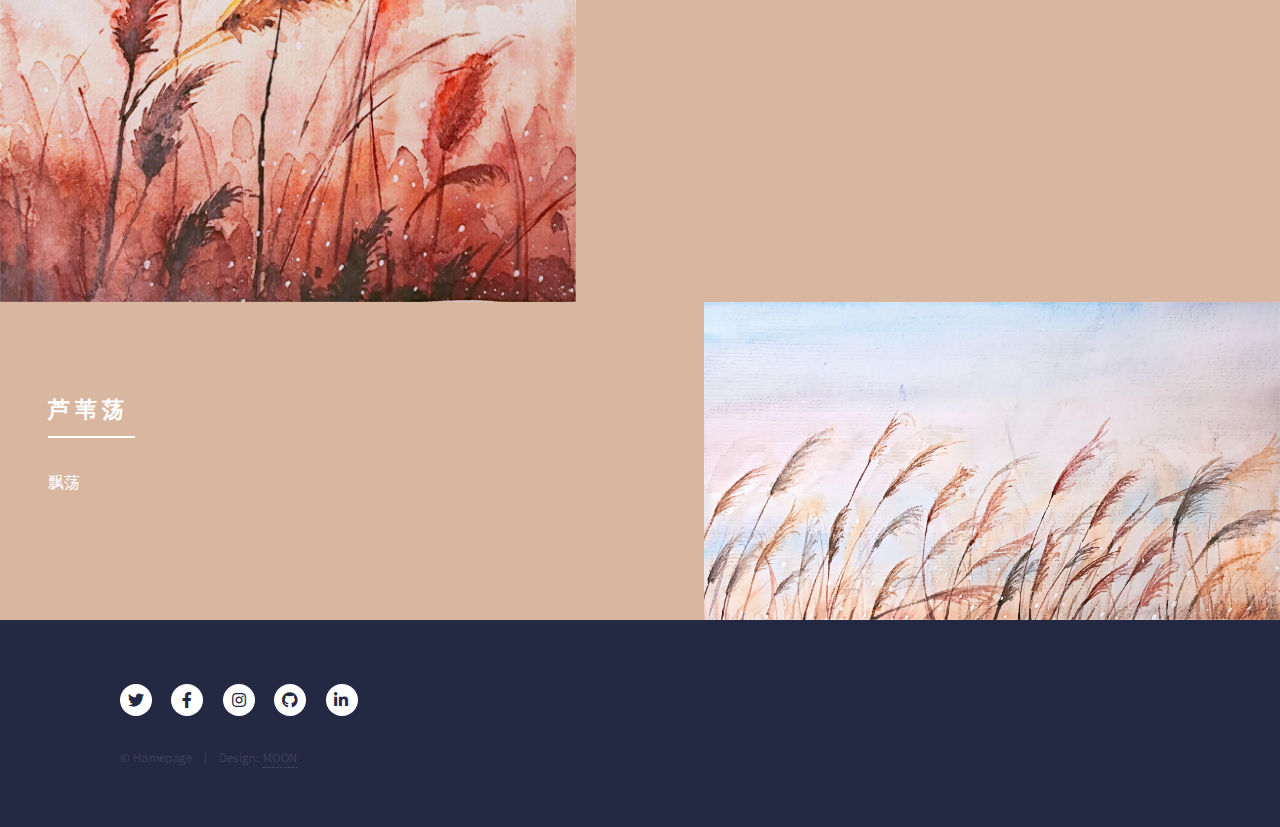
==== commit 356a1644: "Add files via upload" ====
--- a/00water_color.html
+++ b/00water_color.html
@@ -38,8 +38,8 @@
 							<li><a href="05other_handmaed_works.html">other handmaed works</a></li>
 						</ul>
 						<ul class="actions stacked">
-							<li><a href="#" class="button primary fit">Get Started</a></li>
-							<li><a href="#" class="button fit">Log In</a></li>
+							<!-- <li><a href="#" class="button primary fit">Get Started</a></li>
+							<li><a href="#" class="button fit">Log In</a></li> -->
 						</ul>
 					</nav>
 
@@ -55,8 +55,7 @@
 								<h1 style="color: #ffffff;">水 彩</h1>
 							</header>
 							<div class="content">
-								<p>Lorem ipsum dolor sit amet nullam consequat<br />
-								sed veroeros. tempus adipiscing nulla.</p>
+								<p>水彩为个人爱好之一，以下作品包括长广溪写生、教堂、江南水乡、芦苇荡等等。</p>
 							</div>
 						</div>
 					</section>
@@ -85,11 +84,11 @@
 									<div class="content">
 										<div class="inner">
 											<header class="major">
-												<h3>Orci maecenas</h3>
-											</header>
-											<p>Nullam et orci eu lorem consequat tincidunt vivamus et sagittis magna sed nunc rhoncus condimentum sem. In efficitur ligula tate urna. Maecenas massa sed magna lacinia magna pellentesque lorem ipsum dolor. Nullam et orci eu lorem consequat tincidunt. Vivamus et sagittis tempus.</p>
-											<ul class="actions">
-												<li><a href="generic.html" class="button">Learn more</a></li>
+												<h3>长 广 溪</h3>
+											</header>
+											<p>长广溪清晨一景</p>
+											<ul class="actions">
+											
 											</ul>
 										</div>
 									</div>
@@ -104,11 +103,11 @@
 									<div class="content">
 										<div class="inner">
 											<header class="major">
-												<h3>Rhoncus magna</h3>
-											</header>
-											<p>Nullam et orci eu lorem consequat tincidunt vivamus et sagittis magna sed nunc rhoncus condimentum sem. In efficitur ligula tate urna. Maecenas massa sed magna lacinia magna pellentesque lorem ipsum dolor. Nullam et orci eu lorem consequat tincidunt. Vivamus et sagittis tempus.</p>
-											<ul class="actions">
-												<li><a href="generic.html" class="button">Learn more</a></li>
+												<h3>长 广 溪</h3>
+											</header>
+											<p>长广溪清晨一景</p>
+											<ul class="actions">
+											
 											</ul>
 										</div>
 									</div>
@@ -125,11 +124,11 @@
 									<div class="content">
 										<div class="inner">
 											<header class="major">
-												<h3>Sed nunc ligula</h3>
-											</header>
-											<p>Nullam et orci eu lorem consequat tincidunt vivamus et sagittis magna sed nunc rhoncus condimentum sem. In efficitur ligula tate urna. Maecenas massa sed magna lacinia magna pellentesque lorem ipsum dolor. Nullam et orci eu lorem consequat tincidunt. Vivamus et sagittis tempus.</p>
-											<ul class="actions">
-												<li><a href="generic.html" class="button">Learn more</a></li>
+												<h3>教 堂</h3>
+											</header>
+											<p>光与暗</p>
+											<ul class="actions">
+											
 											</ul>
 										</div>
 									</div>
@@ -143,11 +142,11 @@
 									<div class="content">
 										<div class="inner">
 											<header class="major">
-												<h3>Rhoncus magna</h3>
-											</header>
-											<p>Nullam et orci eu lorem consequat tincidunt vivamus et sagittis magna sed nunc rhoncus condimentum sem. In efficitur ligula tate urna. Maecenas massa sed magna lacinia magna pellentesque lorem ipsum dolor. Nullam et orci eu lorem consequat tincidunt. Vivamus et sagittis tempus.</p>
-											<ul class="actions">
-												<li><a href="generic.html" class="button">Learn more</a></li>
+												<h3>江 南 水 乡</h3>
+											</header>
+											<p>渔歌唱晚</p>
+											<ul class="actions">
+											
 											</ul>
 										</div>
 									</div>
@@ -161,11 +160,11 @@
 									<div class="content">
 										<div class="inner">
 											<header class="major">
-												<h3>Sed nunc ligula</h3>
-											</header>
-											<p>Nullam et orci eu lorem consequat tincidunt vivamus et sagittis magna sed nunc rhoncus condimentum sem. In efficitur ligula tate urna. Maecenas massa sed magna lacinia magna pellentesque lorem ipsum dolor. Nullam et orci eu lorem consequat tincidunt. Vivamus et sagittis tempus.</p>
-											<ul class="actions">
-												<li><a href="generic.html" class="button">Learn more</a></li>
+												<h3>江 南 水 乡</h3>
+											</header>
+											<p>渡船人</p>
+											<ul class="actions">
+											
 											</ul>
 										</div>
 									</div>
@@ -179,11 +178,11 @@
 									<div class="content">
 										<div class="inner">
 											<header class="major">
-												<h3>Rhoncus magna</h3>
-											</header>
-											<p>Nullam et orci eu lorem consequat tincidunt vivamus et sagittis magna sed nunc rhoncus condimentum sem. In efficitur ligula tate urna. Maecenas massa sed magna lacinia magna pellentesque lorem ipsum dolor. Nullam et orci eu lorem consequat tincidunt. Vivamus et sagittis tempus.</p>
-											<ul class="actions">
-												<li><a href="generic.html" class="button">Learn more</a></li>
+												<h3>梦 之 屋</h3>
+											</header>
+											<p>不灭的梦</p>
+											<ul class="actions">
+											
 											</ul>
 										</div>
 									</div>
@@ -196,11 +195,11 @@
 									<div class="content">
 										<div class="inner">
 											<header class="major">
-												<h3>Sed nunc ligula</h3>
-											</header>
-											<p>Nullam et orci eu lorem consequat tincidunt vivamus et sagittis magna sed nunc rhoncus condimentum sem. In efficitur ligula tate urna. Maecenas massa sed magna lacinia magna pellentesque lorem ipsum dolor. Nullam et orci eu lorem consequat tincidunt. Vivamus et sagittis tempus.</p>
-											<ul class="actions">
-												<li><a href="generic.html" class="button">Learn more</a></li>
+												<h3>芦 苇 荡</h3>
+											</header>
+											<p>飘荡</p>
+											<ul class="actions">
+											
 											</ul>
 										</div>
 									</div>
@@ -214,11 +213,11 @@
 									<div class="content">
 										<div class="inner">
 											<header class="major">
-												<h3>Rhoncus magna</h3>
-											</header>
-											<p>Nullam et orci eu lorem consequat tincidunt vivamus et sagittis magna sed nunc rhoncus condimentum sem. In efficitur ligula tate urna. Maecenas massa sed magna lacinia magna pellentesque lorem ipsum dolor. Nullam et orci eu lorem consequat tincidunt. Vivamus et sagittis tempus.</p>
-											<ul class="actions">
-												<li><a href="generic.html" class="button">Learn more</a></li>
+												<h3>芦 苇 荡</h3>
+											</header>
+											<p>飘荡</p>
+											<ul class="actions">
+											
 											</ul>
 										</div>
 									</div>
@@ -227,7 +226,7 @@
 							</section>
 
 						<!-- Three -->
-							<section id="three">
+							<!-- <section id="three">
 								<div class="inner">
 									<header class="major">
 										<h2>Massa libero</h2>
@@ -237,12 +236,12 @@
 										<li><a href="generic.html" class="button next">Get Started</a></li>
 									</ul>
 								</div>
-							</section>
+							</section> -->
 
 					</div>
 
 				<!-- Contact -->
-					<section id="contact">
+					<!-- <section id="contact">
 						<div class="inner">
 							<section>
 								<form method="post" action="#">
@@ -292,7 +291,7 @@
 								</section>
 							</section>
 						</div>
-					</section>
+					</section> -->
 
 				<!-- Footer -->
 					<footer id="footer">
@@ -305,7 +304,7 @@
 								<li><a href="#" class="icon brands alt fa-linkedin-in"><span class="label">LinkedIn</span></a></li>
 							</ul>
 							<ul class="copyright">
-								<li>&copy; Untitled</li><li>Design: <a href="https://html5up.net">HTML5 UP</a></li>
+								<li>&copy; Homepage</li><li>Design: <a href="https://l272.github.io/index.html">MOON</a></li>
 							</ul>
 						</div>
 					</footer>
--- a/assets/css/main.css
+++ b/assets/css/main.css
@@ -0,0 +1,4000 @@
+@import url(fontawesome-all.min.css);
+@import url("https://fonts.googleapis.com/css?family=Source+Sans+Pro:300,300italic,600,600italic");
+
+/*
+	Forty by HTML5 UP
+	html5up.net | @ajlkn
+	Free for personal and commercial use under the CCA 3.0 license (html5up.net/license)
+*/
+
+html, body, div, span, applet, object,
+iframe, h1, h2, h3, h4, h5, h6, p, blockquote,
+pre, a, abbr, acronym, address, big, cite,
+code, del, dfn, em, img, ins, kbd, q, s, samp,
+small, strike, strong, sub, sup, tt, var, b,
+u, i, center, dl, dt, dd, ol, ul, li, fieldset,
+form, label, legend, table, caption, tbody,
+tfoot, thead, tr, th, td, article, aside,
+canvas, details, embed, figure, figcaption,
+footer, header, hgroup, menu, nav, output, ruby,
+section, summary, time, mark, audio, video {
+	margin: 0;
+	padding: 0;
+	border: 0;
+	font-size: 100%;
+	font: inherit;
+	vertical-align: baseline;}
+
+article, aside, details, figcaption, figure,
+footer, header, hgroup, menu, nav, section {
+	display: block;}
+
+body {
+	line-height: 1;
+}
+
+ol, ul {
+	list-style: none;
+}
+
+blockquote, q {
+	quotes: none;
+}
+
+	blockquote:before, blockquote:after, q:before, q:after {
+		content: '';
+		content: none;
+	}
+
+table {
+	border-collapse: collapse;
+	border-spacing: 0;
+}
+
+body {
+	-webkit-text-size-adjust: none;
+}
+
+mark {
+	background-color: transparent;
+	color: inherit;
+}
+
+input::-moz-focus-inner {
+	border: 0;
+	padding: 0;
+}
+
+input, select, textarea {
+	-moz-appearance: none;
+	-webkit-appearance: none;
+	-ms-appearance: none;
+	appearance: none;
+}
+
+/* Basic */
+
+	@-ms-viewport {
+		width: device-width;
+	}
+
+	body {
+		-ms-overflow-style: scrollbar;
+	}
+
+	@media screen and (max-width: 480px) {
+
+		html, body {
+			min-width: 320px;
+		}
+
+	}
+
+	html {
+		box-sizing: border-box;
+	}
+
+	*, *:before, *:after {
+		box-sizing: inherit;
+	}
+
+	body {
+		background: #242943;
+	}
+
+		body.is-preload *, body.is-preload *:before, body.is-preload *:after {
+			-moz-animation: none !important;
+			-webkit-animation: none !important;
+			-ms-animation: none !important;
+			animation: none !important;
+			-moz-transition: none !important;
+			-webkit-transition: none !important;
+			-ms-transition: none !important;
+			transition: none !important;
+		}
+
+/* Type */
+
+	body, input, select, textarea {
+		color: #ffffff;
+		font-family: "Source Sans Pro", Helvetica, sans-serif;
+		font-size: 17pt;
+		font-weight: 300;
+		letter-spacing: 0.025em;
+		line-height: 1.65;
+	}
+
+		@media screen and (max-width: 1680px) {
+
+			body, input, select, textarea {
+				font-size: 14pt;
+			}
+
+		}
+
+		@media screen and (max-width: 1280px) {
+
+			body, input, select, textarea {
+				font-size: 12pt;
+			}
+
+		}
+
+		@media screen and (max-width: 360px) {
+
+			body, input, select, textarea {
+				font-size: 11pt;
+			}
+
+		}
+
+	a {
+		-moz-transition: color 0.2s ease-in-out, border-bottom-color 0.2s ease-in-out;
+		-webkit-transition: color 0.2s ease-in-out, border-bottom-color 0.2s ease-in-out;
+		-ms-transition: color 0.2s ease-in-out, border-bottom-color 0.2s ease-in-out;
+		transition: color 0.2s ease-in-out, border-bottom-color 0.2s ease-in-out;
+		border-bottom: dotted 1px;
+		color: inherit;
+		text-decoration: none;
+	}
+
+		a:hover {
+			border-bottom-color: transparent;
+			color: #9bf1ff !important;
+		}
+
+		a:active {
+			color: #53e3fb !important;
+		}
+
+	strong, b {
+		color: #ffffff;
+		font-weight: 600;
+	}
+
+	em, i {
+		font-style: italic;
+	}
+
+	p {
+		margin: 0 0 2em 0;
+	}
+
+	h1, h2, h3, h4, h5, h6 {
+		color: #ffffff;
+		font-weight: 600;
+		line-height: 1.65;
+		margin: 0 0 1em 0;
+	}
+
+		h1 a, h2 a, h3 a, h4 a, h5 a, h6 a {
+			color: inherit;
+			border-bottom: 0;
+		}
+
+	h1 {
+		font-size: 2.5em;
+	}
+
+	h2 {
+		font-size: 1.75em;
+	}
+
+	h3 {
+		font-size: 1.35em;
+	}
+
+	h4 {
+		font-size: 1.1em;
+	}
+
+	h5 {
+		font-size: 0.9em;
+	}
+
+	h6 {
+		font-size: 0.7em;
+	}
+
+	@media screen and (max-width: 736px) {
+
+		h1 {
+			font-size: 2em;
+		}
+
+		h2 {
+			font-size: 1.5em;
+		}
+
+		h3 {
+			font-size: 1.25em;
+		}
+
+	}
+
+	sub {
+		font-size: 0.8em;
+		position: relative;
+		top: 0.5em;
+	}
+
+	sup {
+		font-size: 0.8em;
+		position: relative;
+		top: -0.5em;
+	}
+
+	blockquote {
+		border-left: solid 4px rgba(212, 212, 255, 0.1);
+		font-style: italic;
+		margin: 0 0 2em 0;
+		padding: 0.5em 0 0.5em 2em;
+	}
+
+	code {
+		background: rgba(212, 212, 255, 0.035);
+		font-family: "Courier New", monospace;
+		font-size: 0.9em;
+		margin: 0 0.25em;
+		padding: 0.25em 0.65em;
+	}
+
+	pre {
+		-webkit-overflow-scrolling: touch;
+		font-family: "Courier New", monospace;
+		font-size: 0.9em;
+		margin: 0 0 2em 0;
+	}
+
+		pre code {
+			display: block;
+			line-height: 1.75;
+			padding: 1em 1.5em;
+			overflow-x: auto;
+		}
+
+	hr {
+		border: 0;
+		border-bottom: solid 1px rgba(212, 212, 255, 0.1);
+		margin: 2em 0;
+	}
+
+		hr.major {
+			margin: 3em 0;
+		}
+
+	.align-left {
+		text-align: left;
+	}
+
+	.align-center {
+		text-align: center;
+	}
+
+	.align-right {
+		text-align: right;
+	}
+
+/* Row */
+
+	.row {
+		display: flex;
+		flex-wrap: wrap;
+		box-sizing: border-box;
+		align-items: stretch;
+	}
+
+		.row > * {
+			box-sizing: border-box;
+		}
+
+		.row.gtr-uniform > * > :last-child {
+			margin-bottom: 0;
+		}
+
+		.row.aln-left {
+			justify-content: flex-start;
+		}
+
+		.row.aln-center {
+			justify-content: center;
+		}
+
+		.row.aln-right {
+			justify-content: flex-end;
+		}
+
+		.row.aln-top {
+			align-items: flex-start;
+		}
+
+		.row.aln-middle {
+			align-items: center;
+		}
+
+		.row.aln-bottom {
+			align-items: flex-end;
+		}
+
+		.row > .imp {
+			order: -1;
+		}
+
+		.row > .col-1 {
+			width: 8.33333%;
+		}
+
+		.row > .off-1 {
+			margin-left: 8.33333%;
+		}
+
+		.row > .col-2 {
+			width: 16.66667%;
+		}
+
+		.row > .off-2 {
+			margin-left: 16.66667%;
+		}
+
+		.row > .col-3 {
+			width: 25%;
+		}
+
+		.row > .off-3 {
+			margin-left: 25%;
+		}
+
+		.row > .col-4 {
+			width: 33.33333%;
+		}
+
+		.row > .off-4 {
+			margin-left: 33.33333%;
+		}
+
+		.row > .col-5 {
+			width: 41.66667%;
+		}
+
+		.row > .off-5 {
+			margin-left: 41.66667%;
+		}
+
+		.row > .col-6 {
+			width: 50%;
+		}
+
+		.row > .off-6 {
+			margin-left: 50%;
+		}
+
+		.row > .col-7 {
+			width: 58.33333%;
+		}
+
+		.row > .off-7 {
+			margin-left: 58.33333%;
+		}
+
+		.row > .col-8 {
+			width: 66.66667%;
+		}
+
+		.row > .off-8 {
+			margin-left: 66.66667%;
+		}
+
+		.row > .col-9 {
+			width: 75%;
+		}
+
+		.row > .off-9 {
+			margin-left: 75%;
+		}
+
+		.row > .col-10 {
+			width: 83.33333%;
+		}
+
+		.row > .off-10 {
+			margin-left: 83.33333%;
+		}
+
+		.row > .col-11 {
+			width: 91.66667%;
+		}
+
+		.row > .off-11 {
+			margin-left: 91.66667%;
+		}
+
+		.row > .col-12 {
+			width: 100%;
+		}
+
+		.row > .off-12 {
+			margin-left: 100%;
+		}
+
+		.row.gtr-0 {
+			margin-top: 0;
+			margin-left: 0em;
+		}
+
+			.row.gtr-0 > * {
+				padding: 0 0 0 0em;
+			}
+
+			.row.gtr-0.gtr-uniform {
+				margin-top: 0em;
+			}
+
+				.row.gtr-0.gtr-uniform > * {
+					padding-top: 0em;
+				}
+
+		.row.gtr-25 {
+			margin-top: 0;
+			margin-left: -0.5em;
+		}
+
+			.row.gtr-25 > * {
+				padding: 0 0 0 0.5em;
+			}
+
+			.row.gtr-25.gtr-uniform {
+				margin-top: -0.5em;
+			}
+
+				.row.gtr-25.gtr-uniform > * {
+					padding-top: 0.5em;
+				}
+
+		.row.gtr-50 {
+			margin-top: 0;
+			margin-left: -1em;
+		}
+
+			.row.gtr-50 > * {
+				padding: 0 0 0 1em;
+			}
+
+			.row.gtr-50.gtr-uniform {
+				margin-top: -1em;
+			}
+
+				.row.gtr-50.gtr-uniform > * {
+					padding-top: 1em;
+				}
+
+		.row {
+			margin-top: 0;
+			margin-left: -2em;
+		}
+
+			.row > * {
+				padding: 0 0 0 2em;
+			}
+
+			.row.gtr-uniform {
+				margin-top: -2em;
+			}
+
+				.row.gtr-uniform > * {
+					padding-top: 2em;
+				}
+
+		.row.gtr-150 {
+			margin-top: 0;
+			margin-left: -3em;
+		}
+
+			.row.gtr-150 > * {
+				padding: 0 0 0 3em;
+			}
+
+			.row.gtr-150.gtr-uniform {
+				margin-top: -3em;
+			}
+
+				.row.gtr-150.gtr-uniform > * {
+					padding-top: 3em;
+				}
+
+		.row.gtr-200 {
+			margin-top: 0;
+			margin-left: -4em;
+		}
+
+			.row.gtr-200 > * {
+				padding: 0 0 0 4em;
+			}
+
+			.row.gtr-200.gtr-uniform {
+				margin-top: -4em;
+			}
+
+				.row.gtr-200.gtr-uniform > * {
+					padding-top: 4em;
+				}
+
+		@media screen and (max-width: 1680px) {
+
+			.row {
+				display: flex;
+				flex-wrap: wrap;
+				box-sizing: border-box;
+				align-items: stretch;
+			}
+
+				.row > * {
+					box-sizing: border-box;
+				}
+
+				.row.gtr-uniform > * > :last-child {
+					margin-bottom: 0;
+				}
+
+				.row.aln-left {
+					justify-content: flex-start;
+				}
+
+				.row.aln-center {
+					justify-content: center;
+				}
+
+				.row.aln-right {
+					justify-content: flex-end;
+				}
+
+				.row.aln-top {
+					align-items: flex-start;
+				}
+
+				.row.aln-middle {
+					align-items: center;
+				}
+
+				.row.aln-bottom {
+					align-items: flex-end;
+				}
+
+				.row > .imp-xlarge {
+					order: -1;
+				}
+
+				.row > .col-1-xlarge {
+					width: 8.33333%;
+				}
+
+				.row > .off-1-xlarge {
+					margin-left: 8.33333%;
+				}
+
+				.row > .col-2-xlarge {
+					width: 16.66667%;
+				}
+
+				.row > .off-2-xlarge {
+					margin-left: 16.66667%;
+				}
+
+				.row > .col-3-xlarge {
+					width: 25%;
+				}
+
+				.row > .off-3-xlarge {
+					margin-left: 25%;
+				}
+
+				.row > .col-4-xlarge {
+					width: 33.33333%;
+				}
+
+				.row > .off-4-xlarge {
+					margin-left: 33.33333%;
+				}
+
+				.row > .col-5-xlarge {
+					width: 41.66667%;
+				}
+
+				.row > .off-5-xlarge {
+					margin-left: 41.66667%;
+				}
+
+				.row > .col-6-xlarge {
+					width: 50%;
+				}
+
+				.row > .off-6-xlarge {
+					margin-left: 50%;
+				}
+
+				.row > .col-7-xlarge {
+					width: 58.33333%;
+				}
+
+				.row > .off-7-xlarge {
+					margin-left: 58.33333%;
+				}
+
+				.row > .col-8-xlarge {
+					width: 66.66667%;
+				}
+
+				.row > .off-8-xlarge {
+					margin-left: 66.66667%;
+				}
+
+				.row > .col-9-xlarge {
+					width: 75%;
+				}
+
+				.row > .off-9-xlarge {
+					margin-left: 75%;
+				}
+
+				.row > .col-10-xlarge {
+					width: 83.33333%;
+				}
+
+				.row > .off-10-xlarge {
+					margin-left: 83.33333%;
+				}
+
+				.row > .col-11-xlarge {
+					width: 91.66667%;
+				}
+
+				.row > .off-11-xlarge {
+					margin-left: 91.66667%;
+				}
+
+				.row > .col-12-xlarge {
+					width: 100%;
+				}
+
+				.row > .off-12-xlarge {
+					margin-left: 100%;
+				}
+
+				.row.gtr-0 {
+					margin-top: 0;
+					margin-left: 0em;
+				}
+
+					.row.gtr-0 > * {
+						padding: 0 0 0 0em;
+					}
+
+					.row.gtr-0.gtr-uniform {
+						margin-top: 0em;
+					}
+
+						.row.gtr-0.gtr-uniform > * {
+							padding-top: 0em;
+						}
+
+				.row.gtr-25 {
+					margin-top: 0;
+					margin-left: -0.5em;
+				}
+
+					.row.gtr-25 > * {
+						padding: 0 0 0 0.5em;
+					}
+
+					.row.gtr-25.gtr-uniform {
+						margin-top: -0.5em;
+					}
+
+						.row.gtr-25.gtr-uniform > * {
+							padding-top: 0.5em;
+						}
+
+				.row.gtr-50 {
+					margin-top: 0;
+					margin-left: -1em;
+				}
+
+					.row.gtr-50 > * {
+						padding: 0 0 0 1em;
+					}
+
+					.row.gtr-50.gtr-uniform {
+						margin-top: -1em;
+					}
+
+						.row.gtr-50.gtr-uniform > * {
+							padding-top: 1em;
+						}
+
+				.row {
+					margin-top: 0;
+					margin-left: -2em;
+				}
+
+					.row > * {
+						padding: 0 0 0 2em;
+					}
+
+					.row.gtr-uniform {
+						margin-top: -2em;
+					}
+
+						.row.gtr-uniform > * {
+							padding-top: 2em;
+						}
+
+				.row.gtr-150 {
+					margin-top: 0;
+					margin-left: -3em;
+				}
+
+					.row.gtr-150 > * {
+						padding: 0 0 0 3em;
+					}
+
+					.row.gtr-150.gtr-uniform {
+						margin-top: -3em;
+					}
+
+						.row.gtr-150.gtr-uniform > * {
+							padding-top: 3em;
+						}
+
+				.row.gtr-200 {
+					margin-top: 0;
+					margin-left: -4em;
+				}
+
+					.row.gtr-200 > * {
+						padding: 0 0 0 4em;
+					}
+
+					.row.gtr-200.gtr-uniform {
+						margin-top: -4em;
+					}
+
+						.row.gtr-200.gtr-uniform > * {
+							padding-top: 4em;
+						}
+
+		}
+
+		@media screen and (max-width: 1280px) {
+
+			.row {
+				display: flex;
+				flex-wrap: wrap;
+				box-sizing: border-box;
+				align-items: stretch;
+			}
+
+				.row > * {
+					box-sizing: border-box;
+				}
+
+				.row.gtr-uniform > * > :last-child {
+					margin-bottom: 0;
+				}
+
+				.row.aln-left {
+					justify-content: flex-start;
+				}
+
+				.row.aln-center {
+					justify-content: center;
+				}
+
+				.row.aln-right {
+					justify-content: flex-end;
+				}
+
+				.row.aln-top {
+					align-items: flex-start;
+				}
+
+				.row.aln-middle {
+					align-items: center;
+				}
+
+				.row.aln-bottom {
+					align-items: flex-end;
+				}
+
+				.row > .imp-large {
+					order: -1;
+				}
+
+				.row > .col-1-large {
+					width: 8.33333%;
+				}
+
+				.row > .off-1-large {
+					margin-left: 8.33333%;
+				}
+
+				.row > .col-2-large {
+					width: 16.66667%;
+				}
+
+				.row > .off-2-large {
+					margin-left: 16.66667%;
+				}
+
+				.row > .col-3-large {
+					width: 25%;
+				}
+
+				.row > .off-3-large {
+					margin-left: 25%;
+				}
+
+				.row > .col-4-large {
+					width: 33.33333%;
+				}
+
+				.row > .off-4-large {
+					margin-left: 33.33333%;
+				}
+
+				.row > .col-5-large {
+					width: 41.66667%;
+				}
+
+				.row > .off-5-large {
+					margin-left: 41.66667%;
+				}
+
+				.row > .col-6-large {
+					width: 50%;
+				}
+
+				.row > .off-6-large {
+					margin-left: 50%;
+				}
+
+				.row > .col-7-large {
+					width: 58.33333%;
+				}
+
+				.row > .off-7-large {
+					margin-left: 58.33333%;
+				}
+
+				.row > .col-8-large {
+					width: 66.66667%;
+				}
+
+				.row > .off-8-large {
+					margin-left: 66.66667%;
+				}
+
+				.row > .col-9-large {
+					width: 75%;
+				}
+
+				.row > .off-9-large {
+					margin-left: 75%;
+				}
+
+				.row > .col-10-large {
+					width: 83.33333%;
+				}
+
+				.row > .off-10-large {
+					margin-left: 83.33333%;
+				}
+
+				.row > .col-11-large {
+					width: 91.66667%;
+				}
+
+				.row > .off-11-large {
+					margin-left: 91.66667%;
+				}
+
+				.row > .col-12-large {
+					width: 100%;
+				}
+
+				.row > .off-12-large {
+					margin-left: 100%;
+				}
+
+				.row.gtr-0 {
+					margin-top: 0;
+					margin-left: 0em;
+				}
+
+					.row.gtr-0 > * {
+						padding: 0 0 0 0em;
+					}
+
+					.row.gtr-0.gtr-uniform {
+						margin-top: 0em;
+					}
+
+						.row.gtr-0.gtr-uniform > * {
+							padding-top: 0em;
+						}
+
+				.row.gtr-25 {
+					margin-top: 0;
+					margin-left: -0.375em;
+				}
+
+					.row.gtr-25 > * {
+						padding: 0 0 0 0.375em;
+					}
+
+					.row.gtr-25.gtr-uniform {
+						margin-top: -0.375em;
+					}
+
+						.row.gtr-25.gtr-uniform > * {
+							padding-top: 0.375em;
+						}
+
+				.row.gtr-50 {
+					margin-top: 0;
+					margin-left: -0.75em;
+				}
+
+					.row.gtr-50 > * {
+						padding: 0 0 0 0.75em;
+					}
+
+					.row.gtr-50.gtr-uniform {
+						margin-top: -0.75em;
+					}
+
+						.row.gtr-50.gtr-uniform > * {
+							padding-top: 0.75em;
+						}
+
+				.row {
+					margin-top: 0;
+					margin-left: -1.5em;
+				}
+
+					.row > * {
+						padding: 0 0 0 1.5em;
+					}
+
+					.row.gtr-uniform {
+						margin-top: -1.5em;
+					}
+
+						.row.gtr-uniform > * {
+							padding-top: 1.5em;
+						}
+
+				.row.gtr-150 {
+					margin-top: 0;
+					margin-left: -2.25em;
+				}
+
+					.row.gtr-150 > * {
+						padding: 0 0 0 2.25em;
+					}
+
+					.row.gtr-150.gtr-uniform {
+						margin-top: -2.25em;
+					}
+
+						.row.gtr-150.gtr-uniform > * {
+							padding-top: 2.25em;
+						}
+
+				.row.gtr-200 {
+					margin-top: 0;
+					margin-left: -3em;
+				}
+
+					.row.gtr-200 > * {
+						padding: 0 0 0 3em;
+					}
+
+					.row.gtr-200.gtr-uniform {
+						margin-top: -3em;
+					}
+
+						.row.gtr-200.gtr-uniform > * {
+							padding-top: 3em;
+						}
+
+		}
+
+		@media screen and (max-width: 980px) {
+
+			.row {
+				display: flex;
+				flex-wrap: wrap;
+				box-sizing: border-box;
+				align-items: stretch;
+			}
+
+				.row > * {
+					box-sizing: border-box;
+				}
+
+				.row.gtr-uniform > * > :last-child {
+					margin-bottom: 0;
+				}
+
+				.row.aln-left {
+					justify-content: flex-start;
+				}
+
+				.row.aln-center {
+					justify-content: center;
+				}
+
+				.row.aln-right {
+					justify-content: flex-end;
+				}
+
+				.row.aln-top {
+					align-items: flex-start;
+				}
+
+				.row.aln-middle {
+					align-items: center;
+				}
+
+				.row.aln-bottom {
+					align-items: flex-end;
+				}
+
+				.row > .imp-medium {
+					order: -1;
+				}
+
+				.row > .col-1-medium {
+					width: 8.33333%;
+				}
+
+				.row > .off-1-medium {
+					margin-left: 8.33333%;
+				}
+
+				.row > .col-2-medium {
+					width: 16.66667%;
+				}
+
+				.row > .off-2-medium {
+					margin-left: 16.66667%;
+				}
+
+				.row > .col-3-medium {
+					width: 25%;
+				}
+
+				.row > .off-3-medium {
+					margin-left: 25%;
+				}
+
+				.row > .col-4-medium {
+					width: 33.33333%;
+				}
+
+				.row > .off-4-medium {
+					margin-left: 33.33333%;
+				}
+
+				.row > .col-5-medium {
+					width: 41.66667%;
+				}
+
+				.row > .off-5-medium {
+					margin-left: 41.66667%;
+				}
+
+				.row > .col-6-medium {
+					width: 50%;
+				}
+
+				.row > .off-6-medium {
+					margin-left: 50%;
+				}
+
+				.row > .col-7-medium {
+					width: 58.33333%;
+				}
+
+				.row > .off-7-medium {
+					margin-left: 58.33333%;
+				}
+
+				.row > .col-8-medium {
+					width: 66.66667%;
+				}
+
+				.row > .off-8-medium {
+					margin-left: 66.66667%;
+				}
+
+				.row > .col-9-medium {
+					width: 75%;
+				}
+
+				.row > .off-9-medium {
+					margin-left: 75%;
+				}
+
+				.row > .col-10-medium {
+					width: 83.33333%;
+				}
+
+				.row > .off-10-medium {
+					margin-left: 83.33333%;
+				}
+
+				.row > .col-11-medium {
+					width: 91.66667%;
+				}
+
+				.row > .off-11-medium {
+					margin-left: 91.66667%;
+				}
+
+				.row > .col-12-medium {
+					width: 100%;
+				}
+
+				.row > .off-12-medium {
+					margin-left: 100%;
+				}
+
+				.row.gtr-0 {
+					margin-top: 0;
+					margin-left: 0em;
+				}
+
+					.row.gtr-0 > * {
+						padding: 0 0 0 0em;
+					}
+
+					.row.gtr-0.gtr-uniform {
+						margin-top: 0em;
+					}
+
+						.row.gtr-0.gtr-uniform > * {
+							padding-top: 0em;
+						}
+
+				.row.gtr-25 {
+					margin-top: 0;
+					margin-left: -0.375em;
+				}
+
+					.row.gtr-25 > * {
+						padding: 0 0 0 0.375em;
+					}
+
+					.row.gtr-25.gtr-uniform {
+						margin-top: -0.375em;
+					}
+
+						.row.gtr-25.gtr-uniform > * {
+							padding-top: 0.375em;
+						}
+
+				.row.gtr-50 {
+					margin-top: 0;
+					margin-left: -0.75em;
+				}
+
+					.row.gtr-50 > * {
+						padding: 0 0 0 0.75em;
+					}
+
+					.row.gtr-50.gtr-uniform {
+						margin-top: -0.75em;
+					}
+
+						.row.gtr-50.gtr-uniform > * {
+							padding-top: 0.75em;
+						}
+
+				.row {
+					margin-top: 0;
+					margin-left: -1.5em;
+				}
+
+					.row > * {
+						padding: 0 0 0 1.5em;
+					}
+
+					.row.gtr-uniform {
+						margin-top: -1.5em;
+					}
+
+						.row.gtr-uniform > * {
+							padding-top: 1.5em;
+						}
+
+				.row.gtr-150 {
+					margin-top: 0;
+					margin-left: -2.25em;
+				}
+
+					.row.gtr-150 > * {
+						padding: 0 0 0 2.25em;
+					}
+
+					.row.gtr-150.gtr-uniform {
+						margin-top: -2.25em;
+					}
+
+						.row.gtr-150.gtr-uniform > * {
+							padding-top: 2.25em;
+						}
+
+				.row.gtr-200 {
+					margin-top: 0;
+					margin-left: -3em;
+				}
+
+					.row.gtr-200 > * {
+						padding: 0 0 0 3em;
+					}
+
+					.row.gtr-200.gtr-uniform {
+						margin-top: -3em;
+					}
+
+						.row.gtr-200.gtr-uniform > * {
+							padding-top: 3em;
+						}
+
+		}
+
+		@media screen and (max-width: 736px) {
+
+			.row {
+				display: flex;
+				flex-wrap: wrap;
+				box-sizing: border-box;
+				align-items: stretch;
+			}
+
+				.row > * {
+					box-sizing: border-box;
+				}
+
+				.row.gtr-uniform > * > :last-child {
+					margin-bottom: 0;
+				}
+
+				.row.aln-left {
+					justify-content: flex-start;
+				}
+
+				.row.aln-center {
+					justify-content: center;
+				}
+
+				.row.aln-right {
+					justify-content: flex-end;
+				}
+
+				.row.aln-top {
+					align-items: flex-start;
+				}
+
+				.row.aln-middle {
+					align-items: center;
+				}
+
+				.row.aln-bottom {
+					align-items: flex-end;
+				}
+
+				.row > .imp-small {
+					order: -1;
+				}
+
+				.row > .col-1-small {
+					width: 8.33333%;
+				}
+
+				.row > .off-1-small {
+					margin-left: 8.33333%;
+				}
+
+				.row > .col-2-small {
+					width: 16.66667%;
+				}
+
+				.row > .off-2-small {
+					margin-left: 16.66667%;
+				}
+
+				.row > .col-3-small {
+					width: 25%;
+				}
+
+				.row > .off-3-small {
+					margin-left: 25%;
+				}
+
+				.row > .col-4-small {
+					width: 33.33333%;
+				}
+
+				.row > .off-4-small {
+					margin-left: 33.33333%;
+				}
+
+				.row > .col-5-small {
+					width: 41.66667%;
+				}
+
+				.row > .off-5-small {
+					margin-left: 41.66667%;
+				}
+
+				.row > .col-6-small {
+					width: 50%;
+				}
+
+				.row > .off-6-small {
+					margin-left: 50%;
+				}
+
+				.row > .col-7-small {
+					width: 58.33333%;
+				}
+
+				.row > .off-7-small {
+					margin-left: 58.33333%;
+				}
+
+				.row > .col-8-small {
+					width: 66.66667%;
+				}
+
+				.row > .off-8-small {
+					margin-left: 66.66667%;
+				}
+
+				.row > .col-9-small {
+					width: 75%;
+				}
+
+				.row > .off-9-small {
+					margin-left: 75%;
+				}
+
+				.row > .col-10-small {
+					width: 83.33333%;
+				}
+
+				.row > .off-10-small {
+					margin-left: 83.33333%;
+				}
+
+				.row > .col-11-small {
+					width: 91.66667%;
+				}
+
+				.row > .off-11-small {
+					margin-left: 91.66667%;
+				}
+
+				.row > .col-12-small {
+					width: 100%;
+				}
+
+				.row > .off-12-small {
+					margin-left: 100%;
+				}
+
+				.row.gtr-0 {
+					margin-top: 0;
+					margin-left: 0em;
+				}
+
+					.row.gtr-0 > * {
+						padding: 0 0 0 0em;
+					}
+
+					.row.gtr-0.gtr-uniform {
+						margin-top: 0em;
+					}
+
+						.row.gtr-0.gtr-uniform > * {
+							padding-top: 0em;
+						}
+
+				.row.gtr-25 {
+					margin-top: 0;
+					margin-left: -0.3125em;
+				}
+
+					.row.gtr-25 > * {
+						padding: 0 0 0 0.3125em;
+					}
+
+					.row.gtr-25.gtr-uniform {
+						margin-top: -0.3125em;
+					}
+
+						.row.gtr-25.gtr-uniform > * {
+							padding-top: 0.3125em;
+						}
+
+				.row.gtr-50 {
+					margin-top: 0;
+					margin-left: -0.625em;
+				}
+
+					.row.gtr-50 > * {
+						padding: 0 0 0 0.625em;
+					}
+
+					.row.gtr-50.gtr-uniform {
+						margin-top: -0.625em;
+					}
+
+						.row.gtr-50.gtr-uniform > * {
+							padding-top: 0.625em;
+						}
+
+				.row {
+					margin-top: 0;
+					margin-left: -1.25em;
+				}
+
+					.row > * {
+						padding: 0 0 0 1.25em;
+					}
+
+					.row.gtr-uniform {
+						margin-top: -1.25em;
+					}
+
+						.row.gtr-uniform > * {
+							padding-top: 1.25em;
+						}
+
+				.row.gtr-150 {
+					margin-top: 0;
+					margin-left: -1.875em;
+				}
+
+					.row.gtr-150 > * {
+						padding: 0 0 0 1.875em;
+					}
+
+					.row.gtr-150.gtr-uniform {
+						margin-top: -1.875em;
+					}
+
+						.row.gtr-150.gtr-uniform > * {
+							padding-top: 1.875em;
+						}
+
+				.row.gtr-200 {
+					margin-top: 0;
+					margin-left: -2.5em;
+				}
+
+					.row.gtr-200 > * {
+						padding: 0 0 0 2.5em;
+					}
+
+					.row.gtr-200.gtr-uniform {
+						margin-top: -2.5em;
+					}
+
+						.row.gtr-200.gtr-uniform > * {
+							padding-top: 2.5em;
+						}
+
+		}
+
+		@media screen and (max-width: 480px) {
+
+			.row {
+				display: flex;
+				flex-wrap: wrap;
+				box-sizing: border-box;
+				align-items: stretch;
+			}
+
+				.row > * {
+					box-sizing: border-box;
+				}
+
+				.row.gtr-uniform > * > :last-child {
+					margin-bottom: 0;
+				}
+
+				.row.aln-left {
+					justify-content: flex-start;
+				}
+
+				.row.aln-center {
+					justify-content: center;
+				}
+
+				.row.aln-right {
+					justify-content: flex-end;
+				}
+
+				.row.aln-top {
+					align-items: flex-start;
+				}
+
+				.row.aln-middle {
+					align-items: center;
+				}
+
+				.row.aln-bottom {
+					align-items: flex-end;
+				}
+
+				.row > .imp-xsmall {
+					order: -1;
+				}
+
+				.row > .col-1-xsmall {
+					width: 8.33333%;
+				}
+
+				.row > .off-1-xsmall {
+					margin-left: 8.33333%;
+				}
+
+				.row > .col-2-xsmall {
+					width: 16.66667%;
+				}
+
+				.row > .off-2-xsmall {
+					margin-left: 16.66667%;
+				}
+
+				.row > .col-3-xsmall {
+					width: 25%;
+				}
+
+				.row > .off-3-xsmall {
+					margin-left: 25%;
+				}
+
+				.row > .col-4-xsmall {
+					width: 33.33333%;
+				}
+
+				.row > .off-4-xsmall {
+					margin-left: 33.33333%;
+				}
+
+				.row > .col-5-xsmall {
+					width: 41.66667%;
+				}
+
+				.row > .off-5-xsmall {
+					margin-left: 41.66667%;
+				}
+
+				.row > .col-6-xsmall {
+					width: 50%;
+				}
+
+				.row > .off-6-xsmall {
+					margin-left: 50%;
+				}
+
+				.row > .col-7-xsmall {
+					width: 58.33333%;
+				}
+
+				.row > .off-7-xsmall {
+					margin-left: 58.33333%;
+				}
+
+				.row > .col-8-xsmall {
+					width: 66.66667%;
+				}
+
+				.row > .off-8-xsmall {
+					margin-left: 66.66667%;
+				}
+
+				.row > .col-9-xsmall {
+					width: 75%;
+				}
+
+				.row > .off-9-xsmall {
+					margin-left: 75%;
+				}
+
+				.row > .col-10-xsmall {
+					width: 83.33333%;
+				}
+
+				.row > .off-10-xsmall {
+					margin-left: 83.33333%;
+				}
+
+				.row > .col-11-xsmall {
+					width: 91.66667%;
+				}
+
+				.row > .off-11-xsmall {
+					margin-left: 91.66667%;
+				}
+
+				.row > .col-12-xsmall {
+					width: 100%;
+				}
+
+				.row > .off-12-xsmall {
+					margin-left: 100%;
+				}
+
+				.row.gtr-0 {
+					margin-top: 0;
+					margin-left: 0em;
+				}
+
+					.row.gtr-0 > * {
+						padding: 0 0 0 0em;
+					}
+
+					.row.gtr-0.gtr-uniform {
+						margin-top: 0em;
+					}
+
+						.row.gtr-0.gtr-uniform > * {
+							padding-top: 0em;
+						}
+
+				.row.gtr-25 {
+					margin-top: 0;
+					margin-left: -0.3125em;
+				}
+
+					.row.gtr-25 > * {
+						padding: 0 0 0 0.3125em;
+					}
+
+					.row.gtr-25.gtr-uniform {
+						margin-top: -0.3125em;
+					}
+
+						.row.gtr-25.gtr-uniform > * {
+							padding-top: 0.3125em;
+						}
+
+				.row.gtr-50 {
+					margin-top: 0;
+					margin-left: -0.625em;
+				}
+
+					.row.gtr-50 > * {
+						padding: 0 0 0 0.625em;
+					}
+
+					.row.gtr-50.gtr-uniform {
+						margin-top: -0.625em;
+					}
+
+						.row.gtr-50.gtr-uniform > * {
+							padding-top: 0.625em;
+						}
+
+				.row {
+					margin-top: 0;
+					margin-left: -1.25em;
+				}
+
+					.row > * {
+						padding: 0 0 0 1.25em;
+					}
+
+					.row.gtr-uniform {
+						margin-top: -1.25em;
+					}
+
+						.row.gtr-uniform > * {
+							padding-top: 1.25em;
+						}
+
+				.row.gtr-150 {
+					margin-top: 0;
+					margin-left: -1.875em;
+				}
+
+					.row.gtr-150 > * {
+						padding: 0 0 0 1.875em;
+					}
+
+					.row.gtr-150.gtr-uniform {
+						margin-top: -1.875em;
+					}
+
+						.row.gtr-150.gtr-uniform > * {
+							padding-top: 1.875em;
+						}
+
+				.row.gtr-200 {
+					margin-top: 0;
+					margin-left: -2.5em;
+				}
+
+					.row.gtr-200 > * {
+						padding: 0 0 0 2.5em;
+					}
+
+					.row.gtr-200.gtr-uniform {
+						margin-top: -2.5em;
+					}
+
+						.row.gtr-200.gtr-uniform > * {
+							padding-top: 2.5em;
+						}
+
+		}
+
+/* Section/Article */
+
+	section.special, article.special {
+		text-align: center;
+	}
+
+	header.major {
+		width: -moz-max-content;
+		width: -webkit-max-content;
+		width: -ms-max-content;
+		width: max-content;
+		margin-bottom: 2em;
+	}
+
+		header.major > :first-child {
+			margin-bottom: 0;
+			width: calc(100% + 0.5em);
+		}
+
+			header.major > :first-child:after {
+				content: '';
+				background-color: #ffffff;
+				/* background-color: #1c1414; */
+
+				display: block;
+				height: 2px;
+				margin: 0.325em 0 0.5em 0;
+				width: 100%;
+			}
+
+		header.major > p {
+			font-size: 0.7em;
+			font-weight: 600;
+			letter-spacing: 0.25em;
+			margin-bottom: 0;
+			text-transform: uppercase;
+		}
+
+		body.is-ie header.major > :first-child:after {
+			max-width: 9em;
+		}
+
+		body.is-ie header.major > h1:after {
+			max-width: 100% !important;
+		}
+
+	@media screen and (max-width: 736px) {
+
+		header.major > p br {
+			display: none;
+		}
+
+	}
+
+/* Form */
+
+	form {
+		margin: 0 0 2em 0;
+	}
+
+		form > :last-child {
+			margin-bottom: 0;
+		}
+
+		form > .fields {
+			display: -moz-flex;
+			display: -webkit-flex;
+			display: -ms-flex;
+			display: flex;
+			-moz-flex-wrap: wrap;
+			-webkit-flex-wrap: wrap;
+			-ms-flex-wrap: wrap;
+			flex-wrap: wrap;
+			width: calc(100% + 3em);
+			margin: -1.5em 0 2em -1.5em;
+		}
+
+			form > .fields > .field {
+				-moz-flex-grow: 0;
+				-webkit-flex-grow: 0;
+				-ms-flex-grow: 0;
+				flex-grow: 0;
+				-moz-flex-shrink: 0;
+				-webkit-flex-shrink: 0;
+				-ms-flex-shrink: 0;
+				flex-shrink: 0;
+				padding: 1.5em 0 0 1.5em;
+				width: calc(100% - 1.5em);
+			}
+
+				form > .fields > .field.half {
+					width: calc(50% - 0.75em);
+				}
+
+				form > .fields > .field.third {
+					width: calc(100%/3 - 0.5em);
+				}
+
+				form > .fields > .field.quarter {
+					width: calc(25% - 0.375em);
+				}
+
+		@media screen and (max-width: 480px) {
+
+			form > .fields {
+				width: calc(100% + 3em);
+				margin: -1.5em 0 2em -1.5em;
+			}
+
+				form > .fields > .field {
+					padding: 1.5em 0 0 1.5em;
+					width: calc(100% - 1.5em);
+				}
+
+					form > .fields > .field.half {
+						width: calc(100% - 1.5em);
+					}
+
+					form > .fields > .field.third {
+						width: calc(100% - 1.5em);
+					}
+
+					form > .fields > .field.quarter {
+						width: calc(100% - 1.5em);
+					}
+
+		}
+
+	label {
+		color: #ffffff;
+		display: block;
+		font-size: 0.8em;
+		font-weight: 600;
+		letter-spacing: 0.25em;
+		margin: 0 0 1em 0;
+		text-transform: uppercase;
+	}
+
+	input[type="text"],
+	input[type="password"],
+	input[type="email"],
+	input[type="tel"],
+	input[type="search"],
+	input[type="url"],
+	select,
+	textarea {
+		-moz-appearance: none;
+		-webkit-appearance: none;
+		-ms-appearance: none;
+		appearance: none;
+		background: rgba(212, 212, 255, 0.035);
+		border: none;
+		border-radius: 0;
+		color: inherit;
+		display: block;
+		outline: 0;
+		padding: 0 1em;
+		text-decoration: none;
+		width: 100%;
+	}
+
+		input[type="text"]:invalid,
+		input[type="password"]:invalid,
+		input[type="email"]:invalid,
+		input[type="tel"]:invalid,
+		input[type="search"]:invalid,
+		input[type="url"]:invalid,
+		select:invalid,
+		textarea:invalid {
+			box-shadow: none;
+		}
+
+		input[type="text"]:focus,
+		input[type="password"]:focus,
+		input[type="email"]:focus,
+		input[type="tel"]:focus,
+		input[type="search"]:focus,
+		input[type="url"]:focus,
+		select:focus,
+		textarea:focus {
+			border-color: #9bf1ff;
+			box-shadow: 0 0 0 2px #9bf1ff;
+		}
+
+	select {
+		background-image: url("data:image/svg+xml;charset=utf8,%3Csvg xmlns='http://www.w3.org/2000/svg' width='40' height='40' preserveAspectRatio='none' viewBox='0 0 40 40'%3E%3Cpath d='M9.4,12.3l10.4,10.4l10.4-10.4c0.2-0.2,0.5-0.4,0.9-0.4c0.3,0,0.6,0.1,0.9,0.4l3.3,3.3c0.2,0.2,0.4,0.5,0.4,0.9 c0,0.4-0.1,0.6-0.4,0.9L20.7,31.9c-0.2,0.2-0.5,0.4-0.9,0.4c-0.3,0-0.6-0.1-0.9-0.4L4.3,17.3c-0.2-0.2-0.4-0.5-0.4-0.9 c0-0.4,0.1-0.6,0.4-0.9l3.3-3.3c0.2-0.2,0.5-0.4,0.9-0.4S9.1,12.1,9.4,12.3z' fill='rgba(212, 212, 255, 0.1)' /%3E%3C/svg%3E");
+		background-size: 1.25rem;
+		background-repeat: no-repeat;
+		background-position: calc(100% - 1rem) center;
+		height: 2.75em;
+		padding-right: 2.75em;
+		text-overflow: ellipsis;
+	}
+
+		select option {
+			color: #ffffff;
+			background: #242943;
+		}
+
+		select:focus::-ms-value {
+			background-color: transparent;
+		}
+
+		select::-ms-expand {
+			display: none;
+		}
+
+	input[type="text"],
+	input[type="password"],
+	input[type="email"],
+	input[type="tel"],
+	input[type="search"],
+	input[type="url"],
+	select {
+		height: 2.75em;
+	}
+
+	textarea {
+		padding: 0.75em 1em;
+	}
+
+	input[type="checkbox"],
+	input[type="radio"] {
+		-moz-appearance: none;
+		-webkit-appearance: none;
+		-ms-appearance: none;
+		appearance: none;
+		display: block;
+		float: left;
+		margin-right: -2em;
+		opacity: 0;
+		width: 1em;
+		z-index: -1;
+	}
+
+		input[type="checkbox"] + label,
+		input[type="radio"] + label {
+			text-decoration: none;
+			color: #ffffff;
+			cursor: pointer;
+			display: inline-block;
+			font-weight: 300;
+			padding-left: 2.65em;
+			padding-right: 0.75em;
+			position: relative;
+		}
+
+			input[type="checkbox"] + label:before,
+			input[type="radio"] + label:before {
+				-moz-osx-font-smoothing: grayscale;
+				-webkit-font-smoothing: antialiased;
+				display: inline-block;
+				font-style: normal;
+				font-variant: normal;
+				text-rendering: auto;
+				line-height: 1;
+				text-transform: none !important;
+				font-family: 'Font Awesome 5 Free';
+				font-weight: 900;
+			}
+
+			input[type="checkbox"] + label:before,
+			input[type="radio"] + label:before {
+				background: rgba(212, 212, 255, 0.035);
+				content: '';
+				display: inline-block;
+				font-size: 0.8em;
+				height: 2.0625em;
+				left: 0;
+				letter-spacing: 0;
+				line-height: 2.0625em;
+				position: absolute;
+				text-align: center;
+				top: 0;
+				width: 2.0625em;
+			}
+
+		input[type="checkbox"]:checked + label:before,
+		input[type="radio"]:checked + label:before {
+			background: #ffffff;
+			border-color: #9bf1ff;
+			content: '\f00c';
+			color: #242943;
+		}
+
+		input[type="checkbox"]:focus + label:before,
+		input[type="radio"]:focus + label:before {
+			box-shadow: 0 0 0 2px #9bf1ff;
+		}
+
+	input[type="radio"] + label:before {
+		border-radius: 100%;
+	}
+
+	::-webkit-input-placeholder {
+		color: rgba(244, 244, 255, 0.2) !important;
+		opacity: 1.0;
+	}
+
+	:-moz-placeholder {
+		color: rgba(244, 244, 255, 0.2) !important;
+		opacity: 1.0;
+	}
+
+	::-moz-placeholder {
+		color: rgba(244, 244, 255, 0.2) !important;
+		opacity: 1.0;
+	}
+
+	:-ms-input-placeholder {
+		color: rgba(244, 244, 255, 0.2) !important;
+		opacity: 1.0;
+	}
+
+/* Box */
+
+	.box {
+		border: solid 1px rgba(212, 212, 255, 0.1);
+		margin-bottom: 2em;
+		padding: 1.5em;
+	}
+
+		.box > :last-child,
+		.box > :last-child > :last-child,
+		.box > :last-child > :last-child > :last-child {
+			margin-bottom: 0;
+		}
+
+		.box.alt {
+			border: 0;
+			border-radius: 0;
+			padding: 0;
+		}
+
+/* Icon */
+
+	.icon {
+		text-decoration: none;
+		border-bottom: none;
+		position: relative;
+	}
+
+		.icon:before {
+			-moz-osx-font-smoothing: grayscale;
+			-webkit-font-smoothing: antialiased;
+			display: inline-block;
+			font-style: normal;
+			font-variant: normal;
+			text-rendering: auto;
+			line-height: 1;
+			text-transform: none !important;
+			font-family: 'Font Awesome 5 Free';
+			font-weight: 400;
+		}
+
+		.icon > .label {
+			display: none;
+		}
+
+		.icon:before {
+			line-height: inherit;
+		}
+
+		.icon.solid:before {
+			font-weight: 900;
+		}
+
+		.icon.brands:before {
+			font-family: 'Font Awesome 5 Brands';
+		}
+
+		.icon.alt:before {
+			background-color: #ffffff;
+			border-radius: 100%;
+			color: #242943;
+			display: inline-block;
+			height: 2em;
+			line-height: 2em;
+			text-align: center;
+			width: 2em;
+		}
+
+	a.icon.alt:before {
+		-moz-transition: background-color 0.2s ease-in-out;
+		-webkit-transition: background-color 0.2s ease-in-out;
+		-ms-transition: background-color 0.2s ease-in-out;
+		transition: background-color 0.2s ease-in-out;
+	}
+
+	a.icon.alt:hover:before {
+		background-color: #6fc3df;
+	}
+
+	a.icon.alt:active:before {
+		background-color: #37a6cb;
+	}
+
+/* Image */
+
+	.image {
+		border: 0;
+		display: inline-block;
+		position: relative;
+	}
+
+		.image img {
+			display: block;
+		}
+
+		.image.left, .image.right {
+			max-width: 30%;
+		}
+
+			.image.left img, .image.right img {
+				width: 100%;
+			}
+
+		.image.left {
+			float: left;
+			margin: 0 1.5em 1.25em 0;
+			top: 0.25em;
+		}
+
+		.image.right {
+			float: right;
+			margin: 0 0 1.25em 1.5em;
+			top: 0.25em;
+		}
+
+		.image.fit {
+			display: block;
+			margin: 0 0 2em 0;
+			width: 100%;
+		}
+
+			.image.fit img {
+				width: 100%;
+			}
+
+		.image.main {
+			display: block;
+			margin: 2.5em 0;
+			width: 100%;
+		}
+
+			.image.main img {
+				width: 100%;
+			}
+
+			@media screen and (max-width: 736px) {
+
+				.image.main {
+					margin: 1.5em 0;
+				}
+
+			}
+
+/* List */
+
+	ol {
+		list-style: decimal;
+		margin: 0 0 2em 0;
+		padding-left: 1.25em;
+	}
+
+		ol li {
+			padding-left: 0.25em;
+		}
+
+	ul {
+		list-style: disc;
+		margin: 0 0 2em 0;
+		padding-left: 1em;
+	}
+
+		ul li {
+			padding-left: 0.5em;
+		}
+
+		ul.alt {
+			list-style: none;
+			padding-left: 0;
+		}
+
+			ul.alt li {
+				border-top: solid 1px rgba(212, 212, 255, 0.1);
+				padding: 0.5em 0;
+			}
+
+				ul.alt li:first-child {
+					border-top: 0;
+					padding-top: 0;
+				}
+
+	dl {
+		margin: 0 0 2em 0;
+	}
+
+		dl dt {
+			display: block;
+			font-weight: 600;
+			margin: 0 0 1em 0;
+		}
+
+		dl dd {
+			margin-left: 2em;
+		}
+
+/* Actions */
+
+	ul.actions {
+		display: -moz-flex;
+		display: -webkit-flex;
+		display: -ms-flex;
+		display: flex;
+		cursor: default;
+		list-style: none;
+		margin-left: -1em;
+		padding-left: 0;
+	}
+
+		ul.actions li {
+			padding: 0 0 0 1em;
+			vertical-align: middle;
+		}
+
+		ul.actions.special {
+			-moz-justify-content: center;
+			-webkit-justify-content: center;
+			-ms-justify-content: center;
+			justify-content: center;
+			width: 100%;
+			margin-left: 0;
+		}
+
+			ul.actions.special li:first-child {
+				padding-left: 0;
+			}
+
+		ul.actions.stacked {
+			-moz-flex-direction: column;
+			-webkit-flex-direction: column;
+			-ms-flex-direction: column;
+			flex-direction: column;
+			margin-left: 0;
+		}
+
+			ul.actions.stacked li {
+				padding: 1.3em 0 0 0;
+			}
+
+				ul.actions.stacked li:first-child {
+					padding-top: 0;
+				}
+
+		ul.actions.fit {
+			width: calc(100% + 1em);
+		}
+
+			ul.actions.fit li {
+				-moz-flex-grow: 1;
+				-webkit-flex-grow: 1;
+				-ms-flex-grow: 1;
+				flex-grow: 1;
+				-moz-flex-shrink: 1;
+				-webkit-flex-shrink: 1;
+				-ms-flex-shrink: 1;
+				flex-shrink: 1;
+				width: 100%;
+			}
+
+				ul.actions.fit li > * {
+					width: 100%;
+				}
+
+			ul.actions.fit.stacked {
+				width: 100%;
+			}
+
+/* Icons */
+
+	ul.icons {
+		cursor: default;
+		list-style: none;
+		padding-left: 0;
+	}
+
+		ul.icons li {
+			display: inline-block;
+			padding: 0 1em 0 0;
+		}
+
+			ul.icons li:last-child {
+				padding-right: 0;
+			}
+
+		@media screen and (max-width: 736px) {
+
+			ul.icons li {
+				padding: 0 0.75em 0 0;
+			}
+
+		}
+
+/* Pagination */
+
+	ul.pagination {
+		cursor: default;
+		list-style: none;
+		padding-left: 0;
+	}
+
+		ul.pagination li {
+			display: inline-block;
+			padding-left: 0;
+			vertical-align: middle;
+		}
+
+			ul.pagination li > .page {
+				-moz-transition: background-color 0.2s ease-in-out, color 0.2s ease-in-out;
+				-webkit-transition: background-color 0.2s ease-in-out, color 0.2s ease-in-out;
+				-ms-transition: background-color 0.2s ease-in-out, color 0.2s ease-in-out;
+				transition: background-color 0.2s ease-in-out, color 0.2s ease-in-out;
+				border-bottom: 0;
+				display: inline-block;
+				font-size: 0.8em;
+				font-weight: 600;
+				height: 1.5em;
+				line-height: 1.5em;
+				margin: 0 0.125em;
+				min-width: 1.5em;
+				padding: 0 0.5em;
+				text-align: center;
+			}
+
+				ul.pagination li > .page.active {
+					background-color: #ffffff;
+					color: #242943;
+				}
+
+					ul.pagination li > .page.active:hover {
+						background-color: #9bf1ff;
+						color: #242943 !important;
+					}
+
+					ul.pagination li > .page.active:active {
+						background-color: #53e3fb;
+					}
+
+			ul.pagination li:first-child {
+				padding-right: 0.75em;
+			}
+
+			ul.pagination li:last-child {
+				padding-left: 0.75em;
+			}
+
+		@media screen and (max-width: 480px) {
+
+			ul.pagination li:nth-child(n+2):nth-last-child(n+2) {
+				display: none;
+			}
+
+			ul.pagination li:first-child {
+				padding-right: 0;
+			}
+
+		}
+
+/* Table */
+
+	.table-wrapper {
+		-webkit-overflow-scrolling: touch;
+		overflow-x: auto;
+	}
+
+	table {
+		margin: 0 0 2em 0;
+		width: 100%;
+	}
+
+		table tbody tr {
+			border: solid 1px rgba(212, 212, 255, 0.1);
+			border-left: 0;
+			border-right: 0;
+		}
+
+			table tbody tr:nth-child(2n + 1) {
+				background-color: rgba(212, 212, 255, 0.035);
+			}
+
+		table td {
+			padding: 0.75em 0.75em;
+		}
+
+		table th {
+			color: #ffffff;
+			font-size: 0.9em;
+			font-weight: 600;
+			padding: 0 0.75em 0.75em 0.75em;
+			text-align: left;
+		}
+
+		table thead {
+			border-bottom: solid 2px rgba(212, 212, 255, 0.1);
+		}
+
+		table tfoot {
+			border-top: solid 2px rgba(212, 212, 255, 0.1);
+		}
+
+		table.alt {
+			border-collapse: separate;
+		}
+
+			table.alt tbody tr td {
+				border: solid 1px rgba(212, 212, 255, 0.1);
+				border-left-width: 0;
+				border-top-width: 0;
+			}
+
+				table.alt tbody tr td:first-child {
+					border-left-width: 1px;
+				}
+
+			table.alt tbody tr:first-child td {
+				border-top-width: 1px;
+			}
+
+			table.alt thead {
+				border-bottom: 0;
+			}
+
+			table.alt tfoot {
+				border-top: 0;
+			}
+
+/* Button */
+
+	input[type="submit"],
+	input[type="reset"],
+	input[type="button"],
+	button,
+	.button {
+		-moz-appearance: none;
+		-webkit-appearance: none;
+		-ms-appearance: none;
+		appearance: none;
+		-moz-transition: background-color 0.2s ease-in-out, box-shadow 0.2s ease-in-out, color 0.2s ease-in-out;
+		-webkit-transition: background-color 0.2s ease-in-out, box-shadow 0.2s ease-in-out, color 0.2s ease-in-out;
+		-ms-transition: background-color 0.2s ease-in-out, box-shadow 0.2s ease-in-out, color 0.2s ease-in-out;
+		transition: background-color 0.2s ease-in-out, box-shadow 0.2s ease-in-out, color 0.2s ease-in-out;
+		background-color: transparent;
+		border: 0;
+		border-radius: 0;
+		box-shadow: inset 0 0 0 2px #ffffff;
+		color: #ffffff;
+		cursor: pointer;
+		display: inline-block;
+		font-size: 0.8em;
+		font-weight: 600;
+		height: 3.5em;
+		letter-spacing: 0.25em;
+		line-height: 3.5em;
+		padding: 0 1.75em;
+		text-align: center;
+		text-decoration: none;
+		text-transform: uppercase;
+		white-space: nowrap;
+	}
+
+		input[type="submit"]:hover, input[type="submit"]:active,
+		input[type="reset"]:hover,
+		input[type="reset"]:active,
+		input[type="button"]:hover,
+		input[type="button"]:active,
+		button:hover,
+		button:active,
+		.button:hover,
+		.button:active {
+			box-shadow: inset 0 0 0 2px #9bf1ff;
+			color: #9bf1ff;
+		}
+
+		input[type="submit"]:active,
+		input[type="reset"]:active,
+		input[type="button"]:active,
+		button:active,
+		.button:active {
+			background-color: rgba(155, 241, 255, 0.1);
+			box-shadow: inset 0 0 0 2px #53e3fb;
+			color: #53e3fb;
+		}
+
+		input[type="submit"].icon:before,
+		input[type="reset"].icon:before,
+		input[type="button"].icon:before,
+		button.icon:before,
+		.button.icon:before {
+			margin-right: 0.5em;
+		}
+
+		input[type="submit"].fit,
+		input[type="reset"].fit,
+		input[type="button"].fit,
+		button.fit,
+		.button.fit {
+			width: 100%;
+		}
+
+		input[type="submit"].small,
+		input[type="reset"].small,
+		input[type="button"].small,
+		button.small,
+		.button.small {
+			font-size: 0.6em;
+		}
+
+		input[type="submit"].large,
+		input[type="reset"].large,
+		input[type="button"].large,
+		button.large,
+		.button.large {
+			font-size: 1.25em;
+			height: 3em;
+			line-height: 3em;
+		}
+
+		input[type="submit"].next,
+		input[type="reset"].next,
+		input[type="button"].next,
+		button.next,
+		.button.next {
+			padding-right: 4.5em;
+			position: relative;
+		}
+
+			input[type="submit"].next:before, input[type="submit"].next:after,
+			input[type="reset"].next:before,
+			input[type="reset"].next:after,
+			input[type="button"].next:before,
+			input[type="button"].next:after,
+			button.next:before,
+			button.next:after,
+			.button.next:before,
+			.button.next:after {
+				-moz-transition: opacity 0.2s ease-in-out;
+				-webkit-transition: opacity 0.2s ease-in-out;
+				-ms-transition: opacity 0.2s ease-in-out;
+				transition: opacity 0.2s ease-in-out;
+				background-position: center right;
+				background-repeat: no-repeat;
+				background-size: 36px 24px;
+				content: '';
+				display: block;
+				height: 100%;
+				position: absolute;
+				right: 1.5em;
+				top: 0;
+				vertical-align: middle;
+				width: 36px;
+			}
+
+			input[type="submit"].next:before,
+			input[type="reset"].next:before,
+			input[type="button"].next:before,
+			button.next:before,
+			.button.next:before {
+				background-image: url("data:image/svg+xml;charset=utf8,%3Csvg xmlns='http://www.w3.org/2000/svg' xmlns:xlink='http://www.w3.org/1999/xlink' width='36px' height='24px' viewBox='0 0 36 24' zoomAndPan='disable'%3E%3Cstyle%3Eline %7B stroke: %23ffffff%3B stroke-width: 2px%3B %7D%3C/style%3E%3Cline x1='0' y1='12' x2='34' y2='12' /%3E%3Cline x1='25' y1='4' x2='34' y2='12.5' /%3E%3Cline x1='25' y1='20' x2='34' y2='11.5' /%3E%3C/svg%3E");
+			}
+
+			input[type="submit"].next:after,
+			input[type="reset"].next:after,
+			input[type="button"].next:after,
+			button.next:after,
+			.button.next:after {
+				background-image: url("data:image/svg+xml;charset=utf8,%3Csvg xmlns='http://www.w3.org/2000/svg' xmlns:xlink='http://www.w3.org/1999/xlink' width='36px' height='24px' viewBox='0 0 36 24' zoomAndPan='disable'%3E%3Cstyle%3Eline %7B stroke: %239bf1ff%3B stroke-width: 2px%3B %7D%3C/style%3E%3Cline x1='0' y1='12' x2='34' y2='12' /%3E%3Cline x1='25' y1='4' x2='34' y2='12.5' /%3E%3Cline x1='25' y1='20' x2='34' y2='11.5' /%3E%3C/svg%3E");
+				opacity: 0;
+				z-index: 1;
+			}
+
+			input[type="submit"].next:hover:after, input[type="submit"].next:active:after,
+			input[type="reset"].next:hover:after,
+			input[type="reset"].next:active:after,
+			input[type="button"].next:hover:after,
+			input[type="button"].next:active:after,
+			button.next:hover:after,
+			button.next:active:after,
+			.button.next:hover:after,
+			.button.next:active:after {
+				opacity: 1;
+			}
+
+			@media screen and (max-width: 1280px) {
+
+				input[type="submit"].next,
+				input[type="reset"].next,
+				input[type="button"].next,
+				button.next,
+				.button.next {
+					padding-right: 5em;
+				}
+
+			}
+
+		input[type="submit"].primary,
+		input[type="reset"].primary,
+		input[type="button"].primary,
+		button.primary,
+		.button.primary {
+			background-color: #ffffff;
+			box-shadow: none;
+			color: #242943;
+		}
+
+			input[type="submit"].primary:hover, input[type="submit"].primary:active,
+			input[type="reset"].primary:hover,
+			input[type="reset"].primary:active,
+			input[type="button"].primary:hover,
+			input[type="button"].primary:active,
+			button.primary:hover,
+			button.primary:active,
+			.button.primary:hover,
+			.button.primary:active {
+				background-color: #9bf1ff;
+				color: #242943 !important;
+			}
+
+			input[type="submit"].primary:active,
+			input[type="reset"].primary:active,
+			input[type="button"].primary:active,
+			button.primary:active,
+			.button.primary:active {
+				background-color: #53e3fb;
+			}
+
+		input[type="submit"].disabled, input[type="submit"]:disabled,
+		input[type="reset"].disabled,
+		input[type="reset"]:disabled,
+		input[type="button"].disabled,
+		input[type="button"]:disabled,
+		button.disabled,
+		button:disabled,
+		.button.disabled,
+		.button:disabled {
+			pointer-events: none;
+			cursor: default;
+			opacity: 0.25;
+		}
+
+/* Tiles */
+
+	.tiles {
+		display: -moz-flex;
+		display: -webkit-flex;
+		display: -ms-flex;
+		display: flex;
+		-moz-flex-wrap: wrap;
+		-webkit-flex-wrap: wrap;
+		-ms-flex-wrap: wrap;
+		flex-wrap: wrap;
+		border-top: 0 !important;
+	}
+
+		.tiles + * {
+			border-top: 0 !important;
+		}
+
+		.tiles article {
+			-moz-align-items: center;
+			-webkit-align-items: center;
+			-ms-align-items: center;
+			align-items: center;
+			display: -moz-flex;
+			display: -webkit-flex;
+			display: -ms-flex;
+			display: flex;
+			-moz-transition: -moz-transform 0.25s ease, opacity 0.25s ease, -moz-filter 1s ease, -webkit-filter 1s ease;
+			-webkit-transition: -webkit-transform 0.25s ease, opacity 0.25s ease, -webkit-filter 1s ease, -webkit-filter 1s ease;
+			-ms-transition: -ms-transform 0.25s ease, opacity 0.25s ease, -ms-filter 1s ease, -webkit-filter 1s ease;
+			transition: transform 0.25s ease, opacity 0.25s ease, filter 1s ease, -webkit-filter 1s ease;
+			padding: 4em 4em 2em 4em ;
+			background-position: center;
+			background-repeat: no-repeat;
+			background-size: cover;
+			cursor: default;
+			height: 40vh;
+			max-height: 40em;
+			min-height: 23em;
+			overflow: hidden;
+			position: relative;
+			width: 40%;
+		}
+
+			.tiles article .image {
+				display: none;
+			}
+
+			.tiles article header {
+				position: relative;
+				z-index: 3;
+			}
+
+			.tiles article h3 {
+				font-size: 1.75em;
+			}
+
+				.tiles article h3 a:hover {
+					color: inherit !important;
+				}
+
+			.tiles article .link.primary {
+				border: 0;
+				height: 100%;
+				left: 0;
+				position: absolute;
+				top: 0;
+				width: 100%;
+				z-index: 4;
+			}
+
+			.tiles article:before {
+				-moz-transition: opacity 0.5s ease;
+				-webkit-transition: opacity 0.5s ease;
+				-ms-transition: opacity 0.5s ease;
+				transition: opacity 0.5s ease;
+				bottom: 0;
+				content: '';
+				display: block;
+				height: 100%;
+				left: 0;
+				opacity: 0.85;
+				position: absolute;
+				width: 100%;
+				z-index: 2;
+			}
+
+			.tiles article:after {
+				background-color: rgba(36, 41, 67, 0.25);
+				content: '';
+				display: block;
+				height: 100%;
+				left: 0;
+				position: absolute;
+				top: 0;
+				width: 100%;
+				z-index: 1;
+			}
+
+			.tiles article:hover:before {
+				opacity: 0;
+			}
+
+			.tiles article.is-transitioning {
+				-moz-transform: scale(0.95);
+				-webkit-transform: scale(0.95);
+				-ms-transform: scale(0.95);
+				transform: scale(0.95);
+				-moz-filter: blur(0.5em);
+				-webkit-filter: blur(0.5em);
+				-ms-filter: blur(0.5em);
+				filter: blur(0.5em);
+				opacity: 0;
+			}
+
+			.tiles article:nth-child(4n - 1), .tiles article:nth-child(4n - 2) {
+				width: 60%;
+			}
+
+			.tiles article:nth-child(6n - 5):before {
+				/* background-color: #FDF1D1; */
+				background-color: rgba(220, 197, 134, 0.5)
+				
+			}
+
+			.tiles article:nth-child(6n - 4):before {
+				background-color: rgba(186, 139, 210, 0.5)
+				
+			}
+
+			.tiles article:nth-child(6n - 3):before {
+				background-color: rgba(135, 153, 197, 0.5)
+			}
+
+			.tiles article:nth-child(6n - 2):before {
+				background-color: rgba(213, 138, 138, 0.5)
+			}
+
+			.tiles article:nth-child(6n - 1):before {
+				background-color: rgba(209, 148, 91, 0.6)
+			}
+
+			.tiles article:nth-child(6n):before {
+				background-color: rgba(99, 168, 160, 0.5);
+			}
+
+		@media screen and (max-width: 1280px) {
+
+			.tiles article {
+				padding: 4em 3em 2em 3em ;
+				height: 30vh;
+				max-height: 30em;
+				min-height: 20em;
+			}
+
+		}
+
+		@media screen and (max-width: 980px) {
+
+			.tiles article {
+				width: 50% !important;
+			}
+
+		}
+
+		@media screen and (max-width: 736px) {
+
+			.tiles article {
+				padding: 3em 1.5em 1em 1.5em ;
+				height: 16em;
+				max-height: none;
+				min-height: 0;
+			}
+
+				.tiles article h3 {
+					font-size: 1.5em;
+				}
+
+		}
+
+		@media screen and (max-width: 480px) {
+
+			.tiles {
+				display: block;
+			}
+
+				.tiles article {
+					height: 20em;
+					width: 100% !important;
+				}
+
+		}
+
+/* Contact Method */
+
+	.contact-method {
+		margin: 0 0 2em 0;
+		padding-left: 3.25em;
+		position: relative;
+	}
+
+		.contact-method .icon {
+			left: 0;
+			position: absolute;
+			top: 0;
+		}
+
+		.contact-method h3 {
+			margin: 0 0 0.5em 0;
+		}
+
+/* Spotlights */
+
+	.spotlights {
+		border-top: 0 !important;
+	}
+
+		.spotlights + * {
+			border-top: 0 !important;
+		}
+
+		.spotlights > section {
+			display: -moz-flex;
+			display: -webkit-flex;
+			display: -ms-flex;
+			display: flex;
+			-moz-flex-direction: row;
+			-webkit-flex-direction: row;
+			-ms-flex-direction: row;
+			flex-direction: row;
+			/* background-color: #2e3450; */
+			background-color: #49caa5d6;
+
+		}
+
+		#section_sc {
+			background-color: #d8b69f;
+		}
+
+		#section_jtl {
+			background-color: #9ec6bbd6;
+		}
+
+		#section_zgb {
+			background-color: #f0e7d6d6;
+		}
+
+		#section_cq {
+			background-color: #a98282d6;
+		}
+
+		#section_zb {
+			background-color: #f4e1b6d6;
+		}
+
+		#section_other {
+			background-color: #8fb0b5d6;
+		}
+		
+
+			.spotlights > section > .image {
+				background-position: center center;
+				background-size: cover;
+				border-radius: 0;
+				display: block;
+				position: relative;
+				width: 30%;
+			}
+
+				.spotlights > section > .image img {
+					border-radius: 0;
+					display: block;
+					width: 100%;
+				}
+
+				.spotlights > section > .image:before {
+					background: rgba(36, 41, 67, 0.9);
+					content: '';
+					display: block;
+					height: 100%;
+					left: 0;
+					opacity: 0;
+					position: absolute;
+					top: 0;
+					width: 100%;
+				}
+
+			.spotlights > section > .content {
+				display: -moz-flex;
+				display: -webkit-flex;
+				display: -ms-flex;
+				display: flex;
+				-moz-flex-direction: column;
+				-webkit-flex-direction: column;
+				-ms-flex-direction: column;
+				flex-direction: column;
+				-moz-justify-content: center;
+				-webkit-justify-content: center;
+				-ms-justify-content: center;
+				justify-content: center;
+				-moz-align-items: center;
+				-webkit-align-items: center;
+				-ms-align-items: center;
+				align-items: center;
+				padding: 2em 3em 0.1em 3em ;
+				width: 70%;
+			}
+
+				.spotlights > section > .content > .inner {
+					margin: 0 auto;
+					max-width: 100%;
+					width: 65em;
+				}
+
+			.spotlights > section:nth-child(2n) {
+				-moz-flex-direction: row-reverse;
+				-webkit-flex-direction: row-reverse;
+				-ms-flex-direction: row-reverse;
+				flex-direction: row-reverse;
+				/* background-color: #333856; */
+				background-color: #333856;
+
+			}
+
+				.spotlights > section:nth-child(2n) > .content {
+					-moz-align-items: -moz-flex-end;
+					-webkit-align-items: -webkit-flex-end;
+					-ms-align-items: -ms-flex-end;
+					align-items: flex-end;
+				}
+
+		@media screen and (max-width: 1680px) {
+
+			.spotlights > section > .image {
+				width: 40%;
+			}
+
+			.spotlights > section > .content {
+				width: 60%;
+			}
+
+		}
+
+		@media screen and (max-width: 1280px) {
+
+			.spotlights > section > .image {
+				width: 45%;
+			}
+
+			.spotlights > section > .content {
+				width: 55%;
+			}
+
+		}
+
+		@media screen and (max-width: 980px) {
+
+			.spotlights > section {
+				display: block;
+			}
+
+				.spotlights > section > .image {
+					width: 100%;
+				}
+
+				.spotlights > section > .content {
+					padding: 4em 3em 2em 3em ;
+					width: 100%;
+				}
+
+		}
+
+		@media screen and (max-width: 736px) {
+
+			.spotlights > section > .content {
+				padding: 3em 1.5em 1em 1.5em ;
+			}
+
+		}
+
+/* Header */
+
+	@-moz-keyframes reveal-header {
+		0% {
+			top: -4em;
+			opacity: 0;
+		}
+
+		100% {
+			top: 0;
+			opacity: 1;
+		}
+	}
+
+	@-webkit-keyframes reveal-header {
+		0% {
+			top: -4em;
+			opacity: 0;
+		}
+
+		100% {
+			top: 0;
+			opacity: 1;
+		}
+	}
+
+	@-ms-keyframes reveal-header {
+		0% {
+			top: -4em;
+			opacity: 0;
+		}
+
+		100% {
+			top: 0;
+			opacity: 1;
+		}
+	}
+
+	@keyframes reveal-header {
+		0% {
+			top: -4em;
+			opacity: 0;
+		}
+
+		100% {
+			top: 0;
+			opacity: 1;
+		}
+	}
+
+	#header {
+		display: -moz-flex;
+		display: -webkit-flex;
+		display: -ms-flex;
+		display: flex;
+		background-color: #2a2f4a;
+		box-shadow: 0 0 0.25em 0 rgba(0, 0, 0, 0.15);
+		cursor: default;
+		font-weight: 600;
+		height: 3.25em;
+		left: 0;
+		letter-spacing: 0.25em;
+		line-height: 3.25em;
+		margin: 0;
+		position: fixed;
+		text-transform: uppercase;
+		top: 0;
+		width: 100%;
+		z-index: 10000;
+	}
+
+		#header .logo {
+			border: 0;
+			display: inline-block;
+			font-size: 0.8em;
+			height: inherit;
+			line-height: inherit;
+			padding: 0 1.5em;
+		}
+
+			#header .logo strong {
+				-moz-transition: background-color 0.2s ease-in-out, color 0.2s ease-in-out;
+				-webkit-transition: background-color 0.2s ease-in-out, color 0.2s ease-in-out;
+				-ms-transition: background-color 0.2s ease-in-out, color 0.2s ease-in-out;
+				transition: background-color 0.2s ease-in-out, color 0.2s ease-in-out;
+				background-color: #ffffff;
+				color: #242943;
+				display: inline-block;
+				line-height: 1.65em;
+				margin-right: 0.325em;
+				padding: 0 0.125em 0 0.375em;
+			}
+
+			#header .logo:hover strong {
+				background-color: #9bf1ff;
+			}
+
+			#header .logo:active strong {
+				background-color: #53e3fb;
+			}
+
+		#header nav {
+			display: -moz-flex;
+			display: -webkit-flex;
+			display: -ms-flex;
+			display: flex;
+			-moz-justify-content: -moz-flex-end;
+			-webkit-justify-content: -webkit-flex-end;
+			-ms-justify-content: -ms-flex-end;
+			justify-content: flex-end;
+			-moz-flex-grow: 1;
+			-webkit-flex-grow: 1;
+			-ms-flex-grow: 1;
+			flex-grow: 1;
+			height: inherit;
+			line-height: inherit;
+		}
+
+			#header nav a {
+				border: 0;
+				display: block;
+				font-size: 0.8em;
+				height: inherit;
+				line-height: inherit;
+				padding: 0 0.75em;
+				position: relative;
+				vertical-align: middle;
+			}
+
+				#header nav a:last-child {
+					padding-right: 1.5em;
+				}
+
+				#header nav a[href="#menu"] {
+					padding-right: 3.325em !important;
+				}
+
+					#header nav a[href="#menu"]:before, #header nav a[href="#menu"]:after {
+						background-image: url("data:image/svg+xml;charset=utf8,%3Csvg xmlns='http://www.w3.org/2000/svg' width='24' height='32' viewBox='0 0 24 32' preserveAspectRatio='none'%3E%3Cstyle%3Eline %7B stroke-width: 2px%3B stroke: %23ffffff%3B %7D%3C/style%3E%3Cline x1='0' y1='11' x2='24' y2='11' /%3E%3Cline x1='0' y1='21' x2='24' y2='21' /%3E%3Cline x1='0' y1='16' x2='24' y2='16' /%3E%3C/svg%3E");
+						background-position: center;
+						background-repeat: no-repeat;
+						background-size: 24px 32px;
+						content: '';
+						display: block;
+						height: 100%;
+						position: absolute;
+						right: 1.5em;
+						top: 0;
+						vertical-align: middle;
+						width: 24px;
+					}
+
+					#header nav a[href="#menu"]:after {
+						-moz-transition: opacity 0.2s ease-in-out;
+						-webkit-transition: opacity 0.2s ease-in-out;
+						-ms-transition: opacity 0.2s ease-in-out;
+						transition: opacity 0.2s ease-in-out;
+						background-image: url("data:image/svg+xml;charset=utf8,%3Csvg xmlns='http://www.w3.org/2000/svg' width='24' height='32' viewBox='0 0 24 32' preserveAspectRatio='none'%3E%3Cstyle%3Eline %7B stroke-width: 2px%3B stroke: %239bf1ff%3B %7D%3C/style%3E%3Cline x1='0' y1='11' x2='24' y2='11' /%3E%3Cline x1='0' y1='21' x2='24' y2='21' /%3E%3Cline x1='0' y1='16' x2='24' y2='16' /%3E%3C/svg%3E");
+						opacity: 0;
+						z-index: 1;
+					}
+
+					#header nav a[href="#menu"]:hover:after, #header nav a[href="#menu"]:active:after {
+						opacity: 1;
+					}
+
+					#header nav a[href="#menu"]:last-child {
+						padding-right: 3.875em !important;
+					}
+
+						#header nav a[href="#menu"]:last-child:before, #header nav a[href="#menu"]:last-child:after {
+							right: 2em;
+						}
+
+		#header.reveal {
+			-moz-animation: reveal-header 0.35s ease;
+			-webkit-animation: reveal-header 0.35s ease;
+			-ms-animation: reveal-header 0.35s ease;
+			animation: reveal-header 0.35s ease;
+		}
+
+		#header.alt {
+			-moz-transition: opacity 2.5s ease;
+			-webkit-transition: opacity 2.5s ease;
+			-ms-transition: opacity 2.5s ease;
+			transition: opacity 2.5s ease;
+			-moz-transition-delay: 0.75s;
+			-webkit-transition-delay: 0.75s;
+			-ms-transition-delay: 0.75s;
+			transition-delay: 0.75s;
+			-moz-animation: none;
+			-webkit-animation: none;
+			-ms-animation: none;
+			animation: none;
+			background-color: transparent;
+			box-shadow: none;
+			position: absolute;
+		}
+
+			#header.alt.style1 .logo strong {
+				/* color: #fbfbfb; */
+				color: #6fc3df;
+
+			}
+
+			#header.alt.style2 .logo strong {
+				
+				color: #8d82c4;
+			}
+
+			#header.alt.style3 .logo strong {
+				color: #ec8d81;
+			}
+
+			#header.alt.style4 .logo strong {
+				color: #e7b788;
+			}
+
+			#header.alt.style5 .logo strong {
+				color: #8ea9e8;
+			}
+
+			#header.alt.style6 .logo strong {
+				color: #87c5a4;
+			}
+
+		body.is-preload #header.alt {
+			opacity: 0;
+		}
+
+		@media screen and (max-width: 1680px) {
+
+			#header nav a[href="#menu"] {
+				padding-right: 3.75em !important;
+			}
+
+				#header nav a[href="#menu"]:last-child {
+					padding-right: 4.25em !important;
+				}
+
+		}
+
+		@media screen and (max-width: 1280px) {
+
+			#header nav a[href="#menu"] {
+				padding-right: 4em !important;
+			}
+
+				#header nav a[href="#menu"]:last-child {
+					padding-right: 4.5em !important;
+				}
+
+		}
+
+		@media screen and (max-width: 736px) {
+
+			#header {
+				height: 2.75em;
+				line-height: 2.75em;
+			}
+
+				#header .logo {
+					padding: 0 1em;
+				}
+
+				#header nav a {
+					padding: 0 0.5em;
+				}
+
+					#header nav a:last-child {
+						padding-right: 1em;
+					}
+
+					#header nav a[href="#menu"] {
+						padding-right: 3.25em !important;
+					}
+
+						#header nav a[href="#menu"]:before, #header nav a[href="#menu"]:after {
+							right: 0.75em;
+						}
+
+						#header nav a[href="#menu"]:last-child {
+							padding-right: 4em !important;
+						}
+
+							#header nav a[href="#menu"]:last-child:before, #header nav a[href="#menu"]:last-child:after {
+								right: 1.5em;
+							}
+
+		}
+
+		@media screen and (max-width: 480px) {
+
+			#header .logo span {
+				display: none;
+			}
+
+			#header nav a[href="#menu"] {
+				overflow: hidden;
+				padding-right: 0 !important;
+				text-indent: 5em;
+				white-space: nowrap;
+				width: 5em;
+			}
+
+				#header nav a[href="#menu"]:before, #header nav a[href="#menu"]:after {
+					right: 0;
+					width: inherit;
+				}
+
+				#header nav a[href="#menu"]:last-child:before, #header nav a[href="#menu"]:last-child:after {
+					width: 4em;
+					right: 0;
+				}
+
+		}
+
+/* Banner */
+
+	#banner {
+		-moz-align-items: center;
+		-webkit-align-items: center;
+		-ms-align-items: center;
+		align-items: center;
+		
+		background-image: url("C:/Users/lzx10/Desktop/张馨月的  1067190302/moonpage/img/bg2.jpg");
+		display: -moz-flex;
+		display: -webkit-flex;
+		display: -ms-flex;
+		/* display: flex; */
+		padding: 6em 0 2em 0 ;
+		background-attachment: fixed;
+
+		background-position: center center;
+		background-repeat: no-repeat;
+		/* background-size: cover; */
+		background-size: contain;
+		
+		border-bottom: 0 !important;
+		cursor: default;
+		height: 60vh;
+		margin-bottom: -3.25em;
+		max-height: 32em;
+		min-height: 22em;
+		position: relative;
+		top: -3.25em;
+	}
+
+		#banner:after {
+			-moz-transition: opacity 2.5s ease;
+			-webkit-transition: opacity 2.5s ease;
+			-ms-transition: opacity 2.5s ease;
+			transition: opacity 2.5s ease;
+			-moz-transition-delay: 0.75s;
+			-webkit-transition-delay: 0.75s;
+			-ms-transition-delay: 0.75s;
+			transition-delay: 0.75s;
+			pointer-events: none;
+			background-color: rgba(33, 103, 138, 0.60);
+			/* background-color: rgba(240, 206, 168, 0.60); */
+
+			content: '';
+			display: block;
+			height: 100%;
+			left: 0;
+			opacity: 0.85;
+			position: absolute;
+			top: 0;
+			width: 100%;
+			z-index: 1;
+		}
+
+		#banner h1 {
+			font-size: 3.25em;
+		}
+
+		#banner > .inner {
+			-moz-transition: opacity 1.5s ease, -moz-transform 0.5s ease-out, -moz-filter 0.5s ease, -webkit-filter 0.5s ease;
+			-webkit-transition: opacity 1.5s ease, -webkit-transform 0.5s ease-out, -webkit-filter 0.5s ease, -webkit-filter 0.5s ease;
+			-ms-transition: opacity 1.5s ease, -ms-transform 0.5s ease-out, -ms-filter 0.5s ease, -webkit-filter 0.5s ease;
+			transition: opacity 1.5s ease, transform 0.5s ease-out, filter 0.5s ease, -webkit-filter 0.5s ease;
+			padding: 0 !important;
+			position: relative;
+			z-index: 2;
+		}
+
+			#banner > .inner .image {
+				display: none;
+			}
+
+			#banner > .inner header {
+				width: auto;
+			}
+
+				#banner > .inner header > :first-child {
+					width: auto;
+				}
+
+					#banner > .inner header > :first-child:after {
+						max-width: 100%;
+					}
+
+			#banner > .inner .content {
+				display: -moz-flex;
+				display: -webkit-flex;
+				display: -ms-flex;
+				display: flex;
+				-moz-align-items: center;
+				-webkit-align-items: center;
+				-ms-align-items: center;
+				align-items: center;
+				margin: 0 0 2em 0;
+			}
+
+				#banner > .inner .content > * {
+					margin-right: 1.5em;
+					margin-bottom: 0;
+				}
+
+				#banner > .inner .content > :last-child {
+					margin-right: 0;
+				}
+
+				#banner > .inner .content p {
+					font-size: 0.7em;
+					font-weight: 600;
+					letter-spacing: 0.25em;
+					text-transform: uppercase;
+				}
+
+		#banner.major {
+			height: 75vh;
+			min-height: 30em;
+			max-height: 50em;
+		}
+
+			#banner.major.alt {
+				opacity: 0.75;
+			}
+
+		#banner.style1:after {
+			background-color: #65066a;
+			/* background-color: #f0e2bb; */
+
+
+		}
+
+		#banner.style2:after {
+			background-color: rgba(240, 226, 188, 0.4);
+		}
+
+		#banner.style3:after {
+			background-color: rgba(236, 141, 129, 0.4);
+		}
+
+		#banner.style4:after {
+			background-color: rgba(231, 183, 136, 0.4);
+		}
+
+		#banner.style5:after {
+			background-color: rgba(142, 169, 232, 0.4);
+		}
+
+		#banner.style6:after {
+			background-color: rgba(135, 197, 164, 0.4);
+		}
+
+		body.is-preload #banner:after {
+			opacity: 1.0;
+		}
+
+		body.is-preload #banner > .inner {
+			-moz-filter: blur(0.125em);
+			-webkit-filter: blur(0.125em);
+			-ms-filter: blur(0.125em);
+			filter: blur(0.125em);
+			-moz-transform: translateX(-0.5em);
+			-webkit-transform: translateX(-0.5em);
+			-ms-transform: translateX(-0.5em);
+			transform: translateX(-0.5em);
+			opacity: 0;
+		}
+
+		@media screen and (max-width: 1280px) {
+
+			#banner {
+				background-attachment: scroll;
+			}
+
+		}
+
+		@media screen and (max-width: 736px) {
+
+			#banner {
+				padding: 5em 0 1em 0 ;
+				height: auto;
+				margin-bottom: -2.75em;
+				max-height: none;
+				min-height: 0;
+				top: -2.75em;
+			}
+
+				#banner h1 {
+					font-size: 2em;
+				}
+
+				#banner > .inner .content {
+					display: block;
+				}
+
+					#banner > .inner .content > * {
+						margin-right: 0;
+						margin-bottom: 2em;
+					}
+
+				#banner.major {
+					height: auto;
+					min-height: 0;
+					max-height: none;
+				}
+
+		}
+
+		@media screen and (max-width: 480px) {
+
+			#banner {
+				padding: 6em 0 2em 0 ;
+			}
+
+				#banner > .inner .content p br {
+					display: none;
+				}
+
+				#banner.major {
+					padding: 8em 0 4em 0 ;
+				}
+
+		}
+
+/* Main */
+
+	#main {
+		background-color: #515b9c;
+		/* background-color: #d56d3d; */
+
+	}
+
+		#main > * {
+			border-top: solid 1px rgba(212, 212, 255, 0.1);
+		}
+
+			#main > *:first-child {
+				border-top: 0;
+			}
+
+			#main > * > .inner {
+				padding: 4em 0 2em 0 ;
+				margin: 0 auto;
+				max-width: 65em;
+				width: calc(100% - 6em);
+			}
+
+				@media screen and (max-width: 736px) {
+
+					#main > * > .inner {
+						padding: 3em 0 1em 0 ;
+						width: calc(100% - 3em);
+					}
+
+				}
+
+		#main.alt {
+			background-color: transparent;
+			border-bottom: solid 1px rgba(212, 212, 255, 0.1);
+		}
+
+/* Contact */
+
+	#contact {
+		border-bottom: solid 1px rgba(212, 212, 255, 0.1);
+		overflow-x: hidden;
+	}
+
+		#contact > .inner {
+			display: -moz-flex;
+			display: -webkit-flex;
+			display: -ms-flex;
+			display: flex;
+			padding: 0 !important;
+		}
+
+			#contact > .inner > :nth-child(2n - 1) {
+				padding: 4em 3em 2em 0 ;
+				border-right: solid 1px rgba(212, 212, 255, 0.1);
+				width: 60%;
+			}
+
+			#contact > .inner > :nth-child(2n) {
+				padding-left: 3em;
+				width: 40%;
+			}
+
+			#contact > .inner > .split {
+				padding: 0;
+			}
+
+				#contact > .inner > .split > * {
+					padding: 3em 0 1em 3em ;
+					position: relative;
+				}
+
+					#contact > .inner > .split > *:before {
+						border-top: solid 1px rgba(212, 212, 255, 0.1);
+						content: '';
+						display: block;
+						margin-left: -3em;
+						position: absolute;
+						top: 0;
+						width: calc(100vw + 3em);
+					}
+
+				#contact > .inner > .split > :first-child:before {
+					display: none;
+				}
+
+		@media screen and (max-width: 980px) {
+
+			#contact > .inner {
+				display: block;
+			}
+
+				#contact > .inner > :nth-child(2n - 1) {
+					padding: 4em 0 2em 0 ;
+					border-right: 0;
+					width: 100%;
+				}
+
+				#contact > .inner > :nth-child(2n) {
+					padding-left: 0;
+					width: 100%;
+				}
+
+				#contact > .inner > .split > * {
+					padding: 3em 0 1em 0 ;
+				}
+
+				#contact > .inner > .split > :first-child:before {
+					display: block;
+				}
+
+		}
+
+		@media screen and (max-width: 736px) {
+
+			#contact > .inner > :nth-child(2n - 1) {
+				padding: 3em 0 1em 0 ;
+			}
+
+		}
+
+/* Footer */
+
+	#footer .copyright {
+		font-size: 0.8em;
+		list-style: none;
+		padding-left: 0;
+	}
+
+		#footer .copyright li {
+			border-left: solid 1px rgba(212, 212, 255, 0.1);
+			color: rgba(244, 244, 255, 0.2);
+			display: inline-block;
+			line-height: 1;
+			margin-left: 1em;
+			padding-left: 1em;
+		}
+
+			#footer .copyright li:first-child {
+				border-left: 0;
+				margin-left: 0;
+				padding-left: 0;
+			}
+
+	@media screen and (max-width: 480px) {
+
+		#footer .copyright li {
+			display: block;
+			border-left: 0;
+			margin-left: 0;
+			padding-left: 0;
+			line-height: inherit;
+		}
+
+	}
+
+/* Wrapper */
+
+	#wrapper {
+		-moz-transition: -moz-filter 0.35s ease, -webkit-filter 0.35s ease, opacity 0.375s ease-out;
+		-webkit-transition: -webkit-filter 0.35s ease, -webkit-filter 0.35s ease, opacity 0.375s ease-out;
+		-ms-transition: -ms-filter 0.35s ease, -webkit-filter 0.35s ease, opacity 0.375s ease-out;
+		transition: filter 0.35s ease, -webkit-filter 0.35s ease, opacity 0.375s ease-out;
+		padding-top: 3.25em;
+	}
+
+		#wrapper.is-transitioning {
+			opacity: 0;
+		}
+
+		#wrapper > * > .inner {
+			padding: 4em 0 2em 0 ;
+			margin: 0 auto;
+			max-width: 65em;
+			width: calc(100% - 6em);
+		}
+
+			@media screen and (max-width: 736px) {
+
+				#wrapper > * > .inner {
+					padding: 3em 0 1em 0 ;
+					width: calc(100% - 3em);
+				}
+
+			}
+
+		@media screen and (max-width: 736px) {
+
+			#wrapper {
+				padding-top: 2.75em;
+			}
+
+		}
+
+/* Menu */
+
+	#menu {
+		-moz-transition: -moz-transform 0.35s ease, opacity 0.35s ease, visibility 0.35s;
+		-webkit-transition: -webkit-transform 0.35s ease, opacity 0.35s ease, visibility 0.35s;
+		-ms-transition: -ms-transform 0.35s ease, opacity 0.35s ease, visibility 0.35s;
+		transition: transform 0.35s ease, opacity 0.35s ease, visibility 0.35s;
+		-moz-align-items: center;
+		-webkit-align-items: center;
+		-ms-align-items: center;
+		align-items: center;
+		display: -moz-flex;
+		display: -webkit-flex;
+		display: -ms-flex;
+		display: flex;
+		-moz-justify-content: center;
+		-webkit-justify-content: center;
+		-ms-justify-content: center;
+		justify-content: center;
+		pointer-events: none;
+		background: rgba(36, 41, 67, 0.9);
+		box-shadow: none;
+		height: 100%;
+		left: 0;
+		opacity: 0;
+		overflow: hidden;
+		padding: 3em 2em;
+		position: fixed;
+		top: 0;
+		visibility: hidden;
+		width: 100%;
+		z-index: 10002;
+	}
+
+		#menu .inner {
+			-moz-transition: -moz-transform 0.35s ease-out, opacity 0.35s ease, visibility 0.35s;
+			-webkit-transition: -webkit-transform 0.35s ease-out, opacity 0.35s ease, visibility 0.35s;
+			-ms-transition: -ms-transform 0.35s ease-out, opacity 0.35s ease, visibility 0.35s;
+			transition: transform 0.35s ease-out, opacity 0.35s ease, visibility 0.35s;
+			-moz-transform: rotateX(20deg);
+			-webkit-transform: rotateX(20deg);
+			-ms-transform: rotateX(20deg);
+			transform: rotateX(20deg);
+			-webkit-overflow-scrolling: touch;
+			max-width: 100%;
+			max-height: 100vh;
+			opacity: 0;
+			overflow: auto;
+			text-align: center;
+			visibility: hidden;
+			width: 18em;
+		}
+
+			#menu .inner > :first-child {
+				margin-top: 2em;
+			}
+
+			#menu .inner > :last-child {
+				margin-bottom: 3em;
+			}
+
+		#menu ul {
+			margin: 0 0 1em 0;
+		}
+
+			#menu ul.links {
+				list-style: none;
+				padding: 0;
+			}
+
+				#menu ul.links > li {
+					padding: 0;
+				}
+
+					#menu ul.links > li > a:not(.button) {
+						border: 0;
+						border-top: solid 1px rgba(212, 212, 255, 0.1);
+						display: block;
+						font-size: 0.8em;
+						font-weight: 600;
+						letter-spacing: 0.25em;
+						line-height: 4em;
+						text-decoration: none;
+						text-transform: uppercase;
+					}
+
+					#menu ul.links > li > .button {
+						display: block;
+						margin: 0.5em 0 0 0;
+					}
+
+					#menu ul.links > li:first-child > a:not(.button) {
+						border-top: 0 !important;
+					}
+
+		#menu .close {
+			-moz-transition: color 0.2s ease-in-out;
+			-webkit-transition: color 0.2s ease-in-out;
+			-ms-transition: color 0.2s ease-in-out;
+			transition: color 0.2s ease-in-out;
+			-webkit-tap-highlight-color: rgba(0, 0, 0, 0);
+			border: 0;
+			cursor: pointer;
+			display: block;
+			height: 4em;
+			line-height: 4em;
+			overflow: hidden;
+			padding-right: 1.25em;
+			position: absolute;
+			right: 0;
+			text-align: right;
+			text-indent: 8em;
+			top: 0;
+			vertical-align: middle;
+			white-space: nowrap;
+			width: 8em;
+		}
+
+			#menu .close:before, #menu .close:after {
+				-moz-transition: opacity 0.2s ease-in-out;
+				-webkit-transition: opacity 0.2s ease-in-out;
+				-ms-transition: opacity 0.2s ease-in-out;
+				transition: opacity 0.2s ease-in-out;
+				background-position: center;
+				background-repeat: no-repeat;
+				content: '';
+				display: block;
+				height: 4em;
+				position: absolute;
+				right: 0;
+				top: 0;
+				width: 4em;
+			}
+
+			#menu .close:before {
+				background-image: url("data:image/svg+xml;charset=utf8,%3Csvg xmlns='http://www.w3.org/2000/svg' xmlns:xlink='http://www.w3.org/1999/xlink' width='20px' height='20px' viewBox='0 0 20 20' zoomAndPan='disable'%3E%3Cstyle%3Eline %7B stroke: %23ffffff%3B stroke-width: 2%3B %7D%3C/style%3E%3Cline x1='0' y1='0' x2='20' y2='20' /%3E%3Cline x1='20' y1='0' x2='0' y2='20' /%3E%3C/svg%3E");
+			}
+
+			#menu .close:after {
+				background-image: url("data:image/svg+xml;charset=utf8,%3Csvg xmlns='http://www.w3.org/2000/svg' xmlns:xlink='http://www.w3.org/1999/xlink' width='20px' height='20px' viewBox='0 0 20 20' zoomAndPan='disable'%3E%3Cstyle%3Eline %7B stroke: %239bf1ff%3B stroke-width: 2%3B %7D%3C/style%3E%3Cline x1='0' y1='0' x2='20' y2='20' /%3E%3Cline x1='20' y1='0' x2='0' y2='20' /%3E%3C/svg%3E");
+				opacity: 0;
+			}
+
+			#menu .close:hover:after, #menu .close:active:after {
+				opacity: 1;
+			}
+
+	body.is-ie #menu {
+		background: rgba(42, 47, 74, 0.975);
+	}
+
+	body.is-menu-visible #wrapper {
+		-moz-filter: blur(0.5em);
+		-webkit-filter: blur(0.5em);
+		-ms-filter: blur(0.5em);
+		filter: blur(0.5em);
+	}
+
+	body.is-menu-visible #menu {
+		pointer-events: auto;
+		opacity: 1;
+		visibility: visible;
+	}
+
+		body.is-menu-visible #menu .inner {
+			-moz-transform: none;
+			-webkit-transform: none;
+			-ms-transform: none;
+			transform: none;
+			opacity: 1;
+			visibility: visible;
+		}--- a/assets/css/noscript.css
+++ b/assets/css/noscript.css
@@ -0,0 +1,23 @@
+/*
+	Forty by HTML5 UP
+	html5up.net | @ajlkn
+	Free for personal and commercial use under the CCA 3.0 license (html5up.net/license)
+*/
+
+/* Banner */
+
+	body.is-preload #banner:after {
+		opacity: 0.85;
+	}
+
+	body.is-preload #banner > .inner {
+		-moz-filter: none;
+		-webkit-filter: none;
+		-ms-filter: none;
+		filter: none;
+		-moz-transform: none;
+		-webkit-transform: none;
+		-ms-transform: none;
+		transform: none;
+		opacity: 1;
+	}